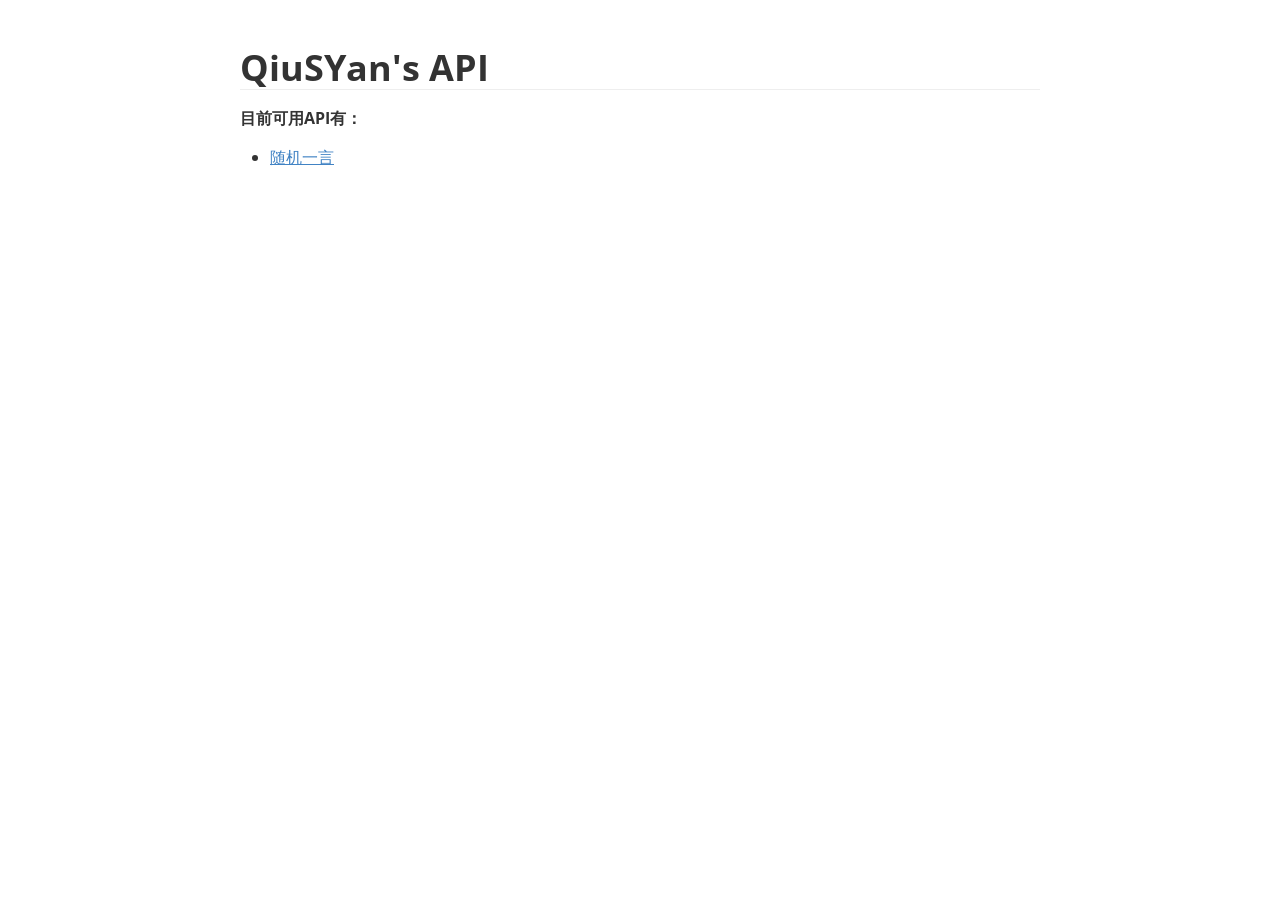
==== index.html @ a86a777f "Add files via upload" ====
<!doctype html>
<html>
<head>
<meta charset='UTF-8'><meta name='viewport' content='width=device-width initial-scale=1'>
<title>1</title><link href='https://fonts.loli.net/css?family=Open+Sans:400italic,700italic,700,400&subset=latin,latin-ext' rel='stylesheet' type='text/css' /><style type='text/css'>html {overflow-x: initial !important;}:root { --bg-color:#ffffff; --text-color:#333333; --select-text-bg-color:#B5D6FC; --select-text-font-color:auto; --monospace:"Lucida Console",Consolas,"Courier",monospace; }
html { font-size: 14px; background-color: var(--bg-color); color: var(--text-color); font-family: "Helvetica Neue", Helvetica, Arial, sans-serif; -webkit-font-smoothing: antialiased; }
body { margin: 0px; padding: 0px; height: auto; bottom: 0px; top: 0px; left: 0px; right: 0px; font-size: 1rem; line-height: 1.42857; overflow-x: hidden; background: inherit; tab-size: 4; }
iframe { margin: auto; }
a.url { word-break: break-all; }
a:active, a:hover { outline: 0px; }
.in-text-selection, ::selection { text-shadow: none; background: var(--select-text-bg-color); color: var(--select-text-font-color); }
#write { margin: 0px auto; height: auto; width: inherit; word-break: normal; overflow-wrap: break-word; position: relative; white-space: normal; overflow-x: visible; padding-top: 40px; }
#write.first-line-indent p { text-indent: 2em; }
#write.first-line-indent li p, #write.first-line-indent p * { text-indent: 0px; }
#write.first-line-indent li { margin-left: 2em; }
.for-image #write { padding-left: 8px; padding-right: 8px; }
body.typora-export { padding-left: 30px; padding-right: 30px; }
.typora-export .footnote-line, .typora-export li, .typora-export p { white-space: pre-wrap; }
.typora-export .task-list-item input { pointer-events: none; }
@media screen and (max-width: 500px) {
  body.typora-export { padding-left: 0px; padding-right: 0px; }
  #write { padding-left: 20px; padding-right: 20px; }
  .CodeMirror-sizer { margin-left: 0px !important; }
  .CodeMirror-gutters { display: none !important; }
}
#write li > figure:last-child { margin-bottom: 0.5rem; }
#write ol, #write ul { position: relative; }
img { max-width: 100%; vertical-align: middle; image-orientation: from-image; }
button, input, select, textarea { color: inherit; font: inherit; }
input[type="checkbox"], input[type="radio"] { line-height: normal; padding: 0px; }
*, ::after, ::before { box-sizing: border-box; }
#write h1, #write h2, #write h3, #write h4, #write h5, #write h6, #write p, #write pre { width: inherit; }
#write h1, #write h2, #write h3, #write h4, #write h5, #write h6, #write p { position: relative; }
p { line-height: inherit; }
h1, h2, h3, h4, h5, h6 { break-after: avoid-page; break-inside: avoid; orphans: 4; }
p { orphans: 4; }
h1 { font-size: 2rem; }
h2 { font-size: 1.8rem; }
h3 { font-size: 1.6rem; }
h4 { font-size: 1.4rem; }
h5 { font-size: 1.2rem; }
h6 { font-size: 1rem; }
.md-math-block, .md-rawblock, h1, h2, h3, h4, h5, h6, p { margin-top: 1rem; margin-bottom: 1rem; }
.hidden { display: none; }
.md-blockmeta { color: rgb(204, 204, 204); font-weight: 700; font-style: italic; }
a { cursor: pointer; }
sup.md-footnote { padding: 2px 4px; background-color: rgba(238, 238, 238, 0.7); color: rgb(85, 85, 85); border-radius: 4px; cursor: pointer; }
sup.md-footnote a, sup.md-footnote a:hover { color: inherit; text-transform: inherit; text-decoration: inherit; }
#write input[type="checkbox"] { cursor: pointer; width: inherit; height: inherit; }
figure { overflow-x: auto; margin: 1.2em 0px; max-width: calc(100% + 16px); padding: 0px; }
figure > table { margin: 0px; }
tr { break-inside: avoid; break-after: auto; }
thead { display: table-header-group; }
table { border-collapse: collapse; border-spacing: 0px; width: 100%; overflow: auto; break-inside: auto; text-align: left; }
table.md-table td { min-width: 32px; }
.CodeMirror-gutters { border-right: 0px; background-color: inherit; }
.CodeMirror-linenumber { user-select: none; }
.CodeMirror { text-align: left; }
.CodeMirror-placeholder { opacity: 0.3; }
.CodeMirror pre { padding: 0px 4px; }
.CodeMirror-lines { padding: 0px; }
div.hr:focus { cursor: none; }
#write pre { white-space: pre-wrap; }
#write.fences-no-line-wrapping pre { white-space: pre; }
#write pre.ty-contain-cm { white-space: normal; }
.CodeMirror-gutters { margin-right: 4px; }
.md-fences { font-size: 0.9rem; display: block; break-inside: avoid; text-align: left; overflow: visible; white-space: pre; background: inherit; position: relative !important; }
.md-diagram-panel { width: 100%; margin-top: 10px; text-align: center; padding-top: 0px; padding-bottom: 8px; overflow-x: auto; }
#write .md-fences.mock-cm { white-space: pre-wrap; }
.md-fences.md-fences-with-lineno { padding-left: 0px; }
#write.fences-no-line-wrapping .md-fences.mock-cm { white-space: pre; overflow-x: auto; }
.md-fences.mock-cm.md-fences-with-lineno { padding-left: 8px; }
.CodeMirror-line, twitterwidget { break-inside: avoid; }
.footnotes { opacity: 0.8; font-size: 0.9rem; margin-top: 1em; margin-bottom: 1em; }
.footnotes + .footnotes { margin-top: 0px; }
.md-reset { margin: 0px; padding: 0px; border: 0px; outline: 0px; vertical-align: top; background: 0px 0px; text-decoration: none; text-shadow: none; float: none; position: static; width: auto; height: auto; white-space: nowrap; cursor: inherit; -webkit-tap-highlight-color: transparent; line-height: normal; font-weight: 400; text-align: left; box-sizing: content-box; direction: ltr; }
li div { padding-top: 0px; }
blockquote { margin: 1rem 0px; }
li .mathjax-block, li p { margin: 0.5rem 0px; }
li { margin: 0px; position: relative; }
blockquote > :last-child { margin-bottom: 0px; }
blockquote > :first-child, li > :first-child { margin-top: 0px; }
.footnotes-area { color: rgb(136, 136, 136); margin-top: 0.714rem; padding-bottom: 0.143rem; white-space: normal; }
#write .footnote-line { white-space: pre-wrap; }
@media print {
  body, html { border: 1px solid transparent; height: 99%; break-after: avoid; break-before: avoid; font-variant-ligatures: no-common-ligatures; }
  #write { margin-top: 0px; padding-top: 0px; border-color: transparent !important; }
  .typora-export * { -webkit-print-color-adjust: exact; }
  html.blink-to-pdf { font-size: 13px; }
  .typora-export #write { break-after: avoid; }
  .typora-export #write::after { height: 0px; }
  .is-mac table { break-inside: avoid; }
}
.footnote-line { margin-top: 0.714em; font-size: 0.7em; }
a img, img a { cursor: pointer; }
pre.md-meta-block { font-size: 0.8rem; min-height: 0.8rem; white-space: pre-wrap; background: rgb(204, 204, 204); display: block; overflow-x: hidden; }
p > .md-image:only-child:not(.md-img-error) img, p > img:only-child { display: block; margin: auto; }
#write.first-line-indent p > .md-image:only-child:not(.md-img-error) img { left: -2em; position: relative; }
p > .md-image:only-child { display: inline-block; width: 100%; }
#write .MathJax_Display { margin: 0.8em 0px 0px; }
.md-math-block { width: 100%; }
.md-math-block:not(:empty)::after { display: none; }
[contenteditable="true"]:active, [contenteditable="true"]:focus, [contenteditable="false"]:active, [contenteditable="false"]:focus { outline: 0px; box-shadow: none; }
.md-task-list-item { position: relative; list-style-type: none; }
.task-list-item.md-task-list-item { padding-left: 0px; }
.md-task-list-item > input { position: absolute; top: 0px; left: 0px; margin-left: -1.2em; margin-top: calc(1em - 10px); border: none; }
.math { font-size: 1rem; }
.md-toc { min-height: 3.58rem; position: relative; font-size: 0.9rem; border-radius: 10px; }
.md-toc-content { position: relative; margin-left: 0px; }
.md-toc-content::after, .md-toc::after { display: none; }
.md-toc-item { display: block; color: rgb(65, 131, 196); }
.md-toc-item a { text-decoration: none; }
.md-toc-inner:hover { text-decoration: underline; }
.md-toc-inner { display: inline-block; cursor: pointer; }
.md-toc-h1 .md-toc-inner { margin-left: 0px; font-weight: 700; }
.md-toc-h2 .md-toc-inner { margin-left: 2em; }
.md-toc-h3 .md-toc-inner { margin-left: 4em; }
.md-toc-h4 .md-toc-inner { margin-left: 6em; }
.md-toc-h5 .md-toc-inner { margin-left: 8em; }
.md-toc-h6 .md-toc-inner { margin-left: 10em; }
@media screen and (max-width: 48em) {
  .md-toc-h3 .md-toc-inner { margin-left: 3.5em; }
  .md-toc-h4 .md-toc-inner { margin-left: 5em; }
  .md-toc-h5 .md-toc-inner { margin-left: 6.5em; }
  .md-toc-h6 .md-toc-inner { margin-left: 8em; }
}
a.md-toc-inner { font-size: inherit; font-style: inherit; font-weight: inherit; line-height: inherit; }
.footnote-line a:not(.reversefootnote) { color: inherit; }
.md-attr { display: none; }
.md-fn-count::after { content: "."; }
code, pre, samp, tt { font-family: var(--monospace); }
kbd { margin: 0px 0.1em; padding: 0.1em 0.6em; font-size: 0.8em; color: rgb(36, 39, 41); background: rgb(255, 255, 255); border: 1px solid rgb(173, 179, 185); border-radius: 3px; box-shadow: rgba(12, 13, 14, 0.2) 0px 1px 0px, rgb(255, 255, 255) 0px 0px 0px 2px inset; white-space: nowrap; vertical-align: middle; }
.md-comment { color: rgb(162, 127, 3); opacity: 0.8; font-family: var(--monospace); }
code { text-align: left; vertical-align: initial; }
a.md-print-anchor { white-space: pre !important; border-width: initial !important; border-style: none !important; border-color: initial !important; display: inline-block !important; position: absolute !important; width: 1px !important; right: 0px !important; outline: 0px !important; background: 0px 0px !important; text-decoration: initial !important; text-shadow: initial !important; }
.md-inline-math .MathJax_SVG .noError { display: none !important; }
.html-for-mac .inline-math-svg .MathJax_SVG { vertical-align: 0.2px; }
.md-math-block .MathJax_SVG_Display { text-align: center; margin: 0px; position: relative; text-indent: 0px; max-width: none; max-height: none; min-height: 0px; min-width: 100%; width: auto; overflow-y: hidden; display: block !important; }
.MathJax_SVG_Display, .md-inline-math .MathJax_SVG_Display { width: auto; margin: inherit; display: inline-block !important; }
.MathJax_SVG .MJX-monospace { font-family: var(--monospace); }
.MathJax_SVG .MJX-sans-serif { font-family: sans-serif; }
.MathJax_SVG { display: inline; font-style: normal; font-weight: 400; line-height: normal; zoom: 90%; text-indent: 0px; text-align: left; text-transform: none; letter-spacing: normal; word-spacing: normal; overflow-wrap: normal; white-space: nowrap; float: none; direction: ltr; max-width: none; max-height: none; min-width: 0px; min-height: 0px; border: 0px; padding: 0px; margin: 0px; }
.MathJax_SVG * { transition: none 0s ease 0s; }
.MathJax_SVG_Display svg { vertical-align: middle !important; margin-bottom: 0px !important; margin-top: 0px !important; }
.os-windows.monocolor-emoji .md-emoji { font-family: "Segoe UI Symbol", sans-serif; }
.md-diagram-panel > svg { max-width: 100%; }
[lang="flow"] svg, [lang="mermaid"] svg { max-width: 100%; height: auto; }
[lang="mermaid"] .node text { font-size: 1rem; }
table tr th { border-bottom: 0px; }
video { max-width: 100%; display: block; margin: 0px auto; }
iframe { max-width: 100%; width: 100%; border: none; }
.highlight td, .highlight tr { border: 0px; }
svg[id^="mermaidChart"] { line-height: 1em; }
mark { background: rgb(255, 255, 0); color: rgb(0, 0, 0); }
.md-html-inline .md-plain, .md-html-inline strong, mark .md-inline-math, mark strong { color: inherit; }
mark .md-meta { color: rgb(0, 0, 0); opacity: 0.3 !important; }
@media print {
  .typora-export h1, .typora-export h2, .typora-export h3, .typora-export h4, .typora-export h5, .typora-export h6 { break-inside: avoid; }
}


:root {
    --side-bar-bg-color: #fafafa;
    --control-text-color: #777;
}

@include-when-export url(https://fonts.loli.net/css?family=Open+Sans:400italic,700italic,700,400&subset=latin,latin-ext);

/* open-sans-regular - latin-ext_latin */
  /* open-sans-italic - latin-ext_latin */
    /* open-sans-700 - latin-ext_latin */
    /* open-sans-700italic - latin-ext_latin */
  html {
    font-size: 16px;
}

body {
    font-family: "Open Sans","Clear Sans", "Helvetica Neue", Helvetica, Arial, sans-serif;
    color: rgb(51, 51, 51);
    line-height: 1.6;
}

#write {
    max-width: 860px;
  	margin: 0 auto;
  	padding: 30px;
    padding-bottom: 100px;
}

@media only screen and (min-width: 1400px) {
	#write {
		max-width: 1024px;
	}
}

@media only screen and (min-width: 1800px) {
	#write {
		max-width: 1200px;
	}
}

#write > ul:first-child,
#write > ol:first-child{
    margin-top: 30px;
}

a {
    color: #4183C4;
}
h1,
h2,
h3,
h4,
h5,
h6 {
    position: relative;
    margin-top: 1rem;
    margin-bottom: 1rem;
    font-weight: bold;
    line-height: 1.4;
    cursor: text;
}
h1:hover a.anchor,
h2:hover a.anchor,
h3:hover a.anchor,
h4:hover a.anchor,
h5:hover a.anchor,
h6:hover a.anchor {
    text-decoration: none;
}
h1 tt,
h1 code {
    font-size: inherit;
}
h2 tt,
h2 code {
    font-size: inherit;
}
h3 tt,
h3 code {
    font-size: inherit;
}
h4 tt,
h4 code {
    font-size: inherit;
}
h5 tt,
h5 code {
    font-size: inherit;
}
h6 tt,
h6 code {
    font-size: inherit;
}
h1 {
    font-size: 2.25em;
    line-height: 1.2;
    border-bottom: 1px solid #eee;
}
h2 {
    font-size: 1.75em;
    line-height: 1.225;
    border-bottom: 1px solid #eee;
}

/*@media print {
    .typora-export h1,
    .typora-export h2 {
        border-bottom: none;
        padding-bottom: initial;
    }

    .typora-export h1::after,
    .typora-export h2::after {
        content: "";
        display: block;
        height: 100px;
        margin-top: -96px;
        border-top: 1px solid #eee;
    }
}*/

h3 {
    font-size: 1.5em;
    line-height: 1.43;
}
h4 {
    font-size: 1.25em;
}
h5 {
    font-size: 1em;
}
h6 {
   font-size: 1em;
    color: #777;
}
p,
blockquote,
ul,
ol,
dl,
table{
    margin: 0.8em 0;
}
li>ol,
li>ul {
    margin: 0 0;
}
hr {
    height: 2px;
    padding: 0;
    margin: 16px 0;
    background-color: #e7e7e7;
    border: 0 none;
    overflow: hidden;
    box-sizing: content-box;
}

li p.first {
    display: inline-block;
}
ul,
ol {
    padding-left: 30px;
}
ul:first-child,
ol:first-child {
    margin-top: 0;
}
ul:last-child,
ol:last-child {
    margin-bottom: 0;
}
blockquote {
    border-left: 4px solid #dfe2e5;
    padding: 0 15px;
    color: #777777;
}
blockquote blockquote {
    padding-right: 0;
}
table {
    padding: 0;
    word-break: initial;
}
table tr {
    border-top: 1px solid #dfe2e5;
    margin: 0;
    padding: 0;
}
table tr:nth-child(2n),
thead {
    background-color: #f8f8f8;
}
table tr th {
    font-weight: bold;
    border: 1px solid #dfe2e5;
    border-bottom: 0;
    margin: 0;
    padding: 6px 13px;
}
table tr td {
    border: 1px solid #dfe2e5;
    margin: 0;
    padding: 6px 13px;
}
table tr th:first-child,
table tr td:first-child {
    margin-top: 0;
}
table tr th:last-child,
table tr td:last-child {
    margin-bottom: 0;
}

.CodeMirror-lines {
    padding-left: 4px;
}

.code-tooltip {
    box-shadow: 0 1px 1px 0 rgba(0,28,36,.3);
    border-top: 1px solid #eef2f2;
}

.md-fences,
code,
tt {
    border: 1px solid #e7eaed;
    background-color: #f8f8f8;
    border-radius: 3px;
    padding: 0;
    padding: 2px 4px 0px 4px;
    font-size: 0.9em;
}

code {
    background-color: #f3f4f4;
    padding: 0 2px 0 2px;
}

.md-fences {
    margin-bottom: 15px;
    margin-top: 15px;
    padding-top: 8px;
    padding-bottom: 6px;
}


.md-task-list-item > input {
  margin-left: -1.3em;
}

@media print {
    html {
        font-size: 13px;
    }
    table,
    pre {
        page-break-inside: avoid;
    }
    pre {
        word-wrap: break-word;
    }
}

.md-fences {
	background-color: #f8f8f8;
}
#write pre.md-meta-block {
	padding: 1rem;
    font-size: 85%;
    line-height: 1.45;
    background-color: #f7f7f7;
    border: 0;
    border-radius: 3px;
    color: #777777;
    margin-top: 0 !important;
}

.mathjax-block>.code-tooltip {
	bottom: .375rem;
}

.md-mathjax-midline {
    background: #fafafa;
}

#write>h3.md-focus:before{
	left: -1.5625rem;
	top: .375rem;
}
#write>h4.md-focus:before{
	left: -1.5625rem;
	top: .285714286rem;
}
#write>h5.md-focus:before{
	left: -1.5625rem;
	top: .285714286rem;
}
#write>h6.md-focus:before{
	left: -1.5625rem;
	top: .285714286rem;
}
.md-image>.md-meta {
    /*border: 1px solid #ddd;*/
    border-radius: 3px;
    padding: 2px 0px 0px 4px;
    font-size: 0.9em;
    color: inherit;
}

.md-tag {
    color: #a7a7a7;
    opacity: 1;
}

.md-toc { 
    margin-top:20px;
    padding-bottom:20px;
}

.sidebar-tabs {
    border-bottom: none;
}

#typora-quick-open {
    border: 1px solid #ddd;
    background-color: #f8f8f8;
}

#typora-quick-open-item {
    background-color: #FAFAFA;
    border-color: #FEFEFE #e5e5e5 #e5e5e5 #eee;
    border-style: solid;
    border-width: 1px;
}

/** focus mode */
.on-focus-mode blockquote {
    border-left-color: rgba(85, 85, 85, 0.12);
}

header, .context-menu, .megamenu-content, footer{
    font-family: "Segoe UI", "Arial", sans-serif;
}

.file-node-content:hover .file-node-icon,
.file-node-content:hover .file-node-open-state{
    visibility: visible;
}

.mac-seamless-mode #typora-sidebar {
    background-color: #fafafa;
    background-color: var(--side-bar-bg-color);
}

.md-lang {
    color: #b4654d;
}

.html-for-mac .context-menu {
    --item-hover-bg-color: #E6F0FE;
}

#md-notification .btn {
    border: 0;
}

.dropdown-menu .divider {
    border-color: #e5e5e5;
}

.ty-preferences .window-content {
    background-color: #fafafa;
}

.ty-preferences .nav-group-item.active {
    color: white;
    background: #999;
}


</style>
</head>
<body class='typora-export os-windows'>
<div id='write'  class=''><h1><a name="qiusyans-api" class="md-header-anchor"></a><span>QiuSYan&#39;s API</span></h1><p><strong><span>目前可用API有：</span></strong></p><ul><li><a href='api.php'><span>随机一言</span></a></li></ul><p>&nbsp;</p></div>
</body>
</html>
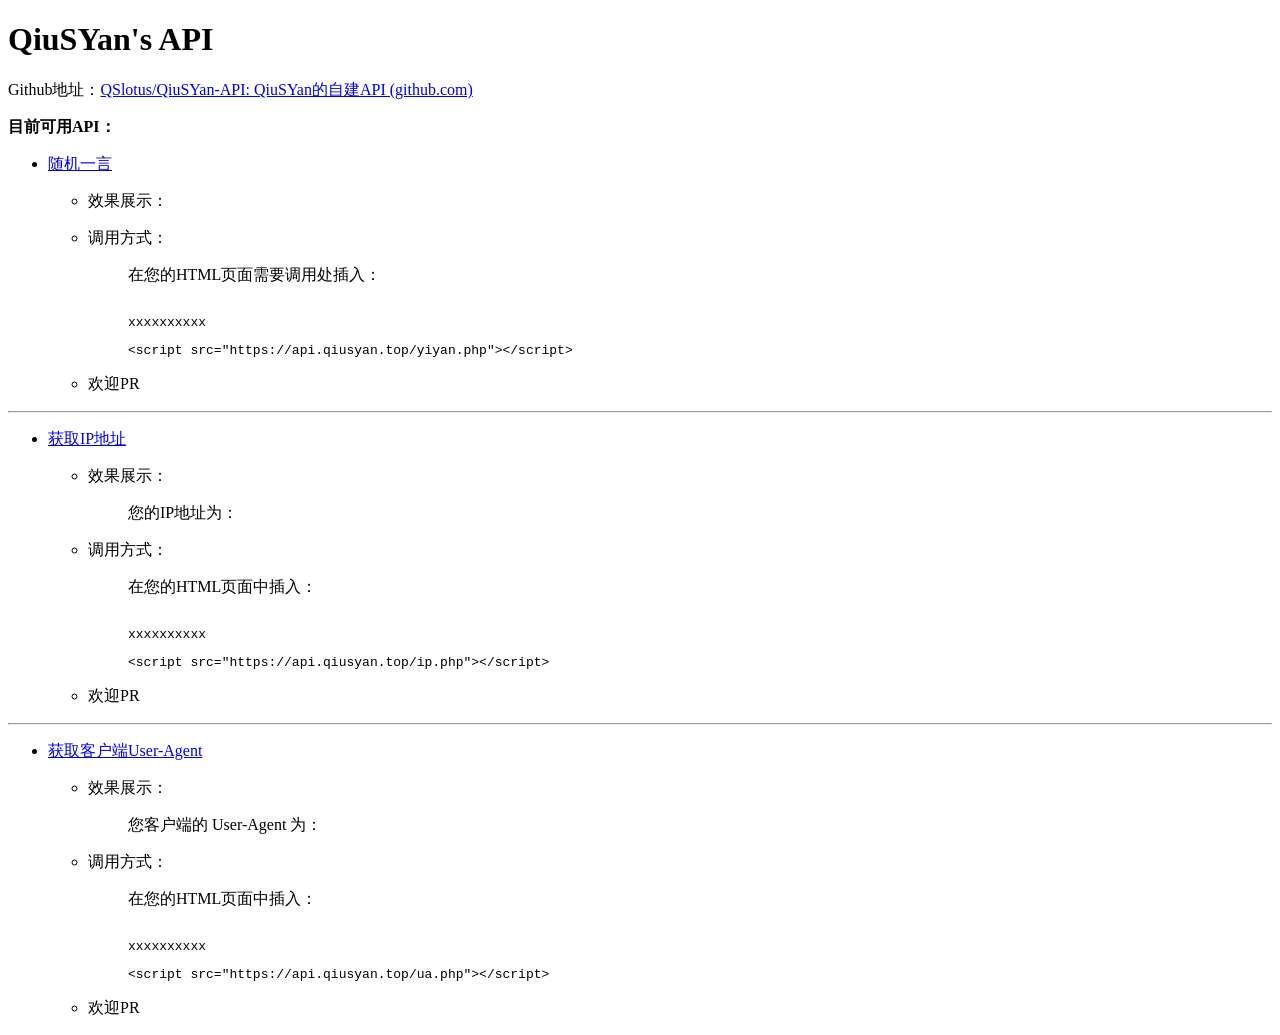
==== commit ef4f2b8c: "尝试将index.php改为index.html" ====
--- a/index.html
+++ b/index.html
@@ -1,548 +1,13 @@
 <!doctype html>
 <html>
 <head>
-<meta charset='UTF-8'><meta name='viewport' content='width=device-width initial-scale=1'>
-<title>1</title><link href='https://fonts.loli.net/css?family=Open+Sans:400italic,700italic,700,400&subset=latin,latin-ext' rel='stylesheet' type='text/css' /><style type='text/css'>html {overflow-x: initial !important;}:root { --bg-color:#ffffff; --text-color:#333333; --select-text-bg-color:#B5D6FC; --select-text-font-color:auto; --monospace:"Lucida Console",Consolas,"Courier",monospace; }
-html { font-size: 14px; background-color: var(--bg-color); color: var(--text-color); font-family: "Helvetica Neue", Helvetica, Arial, sans-serif; -webkit-font-smoothing: antialiased; }
-body { margin: 0px; padding: 0px; height: auto; bottom: 0px; top: 0px; left: 0px; right: 0px; font-size: 1rem; line-height: 1.42857; overflow-x: hidden; background: inherit; tab-size: 4; }
-iframe { margin: auto; }
-a.url { word-break: break-all; }
-a:active, a:hover { outline: 0px; }
-.in-text-selection, ::selection { text-shadow: none; background: var(--select-text-bg-color); color: var(--select-text-font-color); }
-#write { margin: 0px auto; height: auto; width: inherit; word-break: normal; overflow-wrap: break-word; position: relative; white-space: normal; overflow-x: visible; padding-top: 40px; }
-#write.first-line-indent p { text-indent: 2em; }
-#write.first-line-indent li p, #write.first-line-indent p * { text-indent: 0px; }
-#write.first-line-indent li { margin-left: 2em; }
-.for-image #write { padding-left: 8px; padding-right: 8px; }
-body.typora-export { padding-left: 30px; padding-right: 30px; }
-.typora-export .footnote-line, .typora-export li, .typora-export p { white-space: pre-wrap; }
-.typora-export .task-list-item input { pointer-events: none; }
-@media screen and (max-width: 500px) {
-  body.typora-export { padding-left: 0px; padding-right: 0px; }
-  #write { padding-left: 20px; padding-right: 20px; }
-  .CodeMirror-sizer { margin-left: 0px !important; }
-  .CodeMirror-gutters { display: none !important; }
-}
-#write li > figure:last-child { margin-bottom: 0.5rem; }
-#write ol, #write ul { position: relative; }
-img { max-width: 100%; vertical-align: middle; image-orientation: from-image; }
-button, input, select, textarea { color: inherit; font: inherit; }
-input[type="checkbox"], input[type="radio"] { line-height: normal; padding: 0px; }
-*, ::after, ::before { box-sizing: border-box; }
-#write h1, #write h2, #write h3, #write h4, #write h5, #write h6, #write p, #write pre { width: inherit; }
-#write h1, #write h2, #write h3, #write h4, #write h5, #write h6, #write p { position: relative; }
-p { line-height: inherit; }
-h1, h2, h3, h4, h5, h6 { break-after: avoid-page; break-inside: avoid; orphans: 4; }
-p { orphans: 4; }
-h1 { font-size: 2rem; }
-h2 { font-size: 1.8rem; }
-h3 { font-size: 1.6rem; }
-h4 { font-size: 1.4rem; }
-h5 { font-size: 1.2rem; }
-h6 { font-size: 1rem; }
-.md-math-block, .md-rawblock, h1, h2, h3, h4, h5, h6, p { margin-top: 1rem; margin-bottom: 1rem; }
-.hidden { display: none; }
-.md-blockmeta { color: rgb(204, 204, 204); font-weight: 700; font-style: italic; }
-a { cursor: pointer; }
-sup.md-footnote { padding: 2px 4px; background-color: rgba(238, 238, 238, 0.7); color: rgb(85, 85, 85); border-radius: 4px; cursor: pointer; }
-sup.md-footnote a, sup.md-footnote a:hover { color: inherit; text-transform: inherit; text-decoration: inherit; }
-#write input[type="checkbox"] { cursor: pointer; width: inherit; height: inherit; }
-figure { overflow-x: auto; margin: 1.2em 0px; max-width: calc(100% + 16px); padding: 0px; }
-figure > table { margin: 0px; }
-tr { break-inside: avoid; break-after: auto; }
-thead { display: table-header-group; }
-table { border-collapse: collapse; border-spacing: 0px; width: 100%; overflow: auto; break-inside: auto; text-align: left; }
-table.md-table td { min-width: 32px; }
-.CodeMirror-gutters { border-right: 0px; background-color: inherit; }
-.CodeMirror-linenumber { user-select: none; }
-.CodeMirror { text-align: left; }
-.CodeMirror-placeholder { opacity: 0.3; }
-.CodeMirror pre { padding: 0px 4px; }
-.CodeMirror-lines { padding: 0px; }
-div.hr:focus { cursor: none; }
-#write pre { white-space: pre-wrap; }
-#write.fences-no-line-wrapping pre { white-space: pre; }
-#write pre.ty-contain-cm { white-space: normal; }
-.CodeMirror-gutters { margin-right: 4px; }
-.md-fences { font-size: 0.9rem; display: block; break-inside: avoid; text-align: left; overflow: visible; white-space: pre; background: inherit; position: relative !important; }
-.md-diagram-panel { width: 100%; margin-top: 10px; text-align: center; padding-top: 0px; padding-bottom: 8px; overflow-x: auto; }
-#write .md-fences.mock-cm { white-space: pre-wrap; }
-.md-fences.md-fences-with-lineno { padding-left: 0px; }
-#write.fences-no-line-wrapping .md-fences.mock-cm { white-space: pre; overflow-x: auto; }
-.md-fences.mock-cm.md-fences-with-lineno { padding-left: 8px; }
-.CodeMirror-line, twitterwidget { break-inside: avoid; }
-.footnotes { opacity: 0.8; font-size: 0.9rem; margin-top: 1em; margin-bottom: 1em; }
-.footnotes + .footnotes { margin-top: 0px; }
-.md-reset { margin: 0px; padding: 0px; border: 0px; outline: 0px; vertical-align: top; background: 0px 0px; text-decoration: none; text-shadow: none; float: none; position: static; width: auto; height: auto; white-space: nowrap; cursor: inherit; -webkit-tap-highlight-color: transparent; line-height: normal; font-weight: 400; text-align: left; box-sizing: content-box; direction: ltr; }
-li div { padding-top: 0px; }
-blockquote { margin: 1rem 0px; }
-li .mathjax-block, li p { margin: 0.5rem 0px; }
-li { margin: 0px; position: relative; }
-blockquote > :last-child { margin-bottom: 0px; }
-blockquote > :first-child, li > :first-child { margin-top: 0px; }
-.footnotes-area { color: rgb(136, 136, 136); margin-top: 0.714rem; padding-bottom: 0.143rem; white-space: normal; }
-#write .footnote-line { white-space: pre-wrap; }
-@media print {
-  body, html { border: 1px solid transparent; height: 99%; break-after: avoid; break-before: avoid; font-variant-ligatures: no-common-ligatures; }
-  #write { margin-top: 0px; padding-top: 0px; border-color: transparent !important; }
-  .typora-export * { -webkit-print-color-adjust: exact; }
-  html.blink-to-pdf { font-size: 13px; }
-  .typora-export #write { break-after: avoid; }
-  .typora-export #write::after { height: 0px; }
-  .is-mac table { break-inside: avoid; }
-}
-.footnote-line { margin-top: 0.714em; font-size: 0.7em; }
-a img, img a { cursor: pointer; }
-pre.md-meta-block { font-size: 0.8rem; min-height: 0.8rem; white-space: pre-wrap; background: rgb(204, 204, 204); display: block; overflow-x: hidden; }
-p > .md-image:only-child:not(.md-img-error) img, p > img:only-child { display: block; margin: auto; }
-#write.first-line-indent p > .md-image:only-child:not(.md-img-error) img { left: -2em; position: relative; }
-p > .md-image:only-child { display: inline-block; width: 100%; }
-#write .MathJax_Display { margin: 0.8em 0px 0px; }
-.md-math-block { width: 100%; }
-.md-math-block:not(:empty)::after { display: none; }
-[contenteditable="true"]:active, [contenteditable="true"]:focus, [contenteditable="false"]:active, [contenteditable="false"]:focus { outline: 0px; box-shadow: none; }
-.md-task-list-item { position: relative; list-style-type: none; }
-.task-list-item.md-task-list-item { padding-left: 0px; }
-.md-task-list-item > input { position: absolute; top: 0px; left: 0px; margin-left: -1.2em; margin-top: calc(1em - 10px); border: none; }
-.math { font-size: 1rem; }
-.md-toc { min-height: 3.58rem; position: relative; font-size: 0.9rem; border-radius: 10px; }
-.md-toc-content { position: relative; margin-left: 0px; }
-.md-toc-content::after, .md-toc::after { display: none; }
-.md-toc-item { display: block; color: rgb(65, 131, 196); }
-.md-toc-item a { text-decoration: none; }
-.md-toc-inner:hover { text-decoration: underline; }
-.md-toc-inner { display: inline-block; cursor: pointer; }
-.md-toc-h1 .md-toc-inner { margin-left: 0px; font-weight: 700; }
-.md-toc-h2 .md-toc-inner { margin-left: 2em; }
-.md-toc-h3 .md-toc-inner { margin-left: 4em; }
-.md-toc-h4 .md-toc-inner { margin-left: 6em; }
-.md-toc-h5 .md-toc-inner { margin-left: 8em; }
-.md-toc-h6 .md-toc-inner { margin-left: 10em; }
-@media screen and (max-width: 48em) {
-  .md-toc-h3 .md-toc-inner { margin-left: 3.5em; }
-  .md-toc-h4 .md-toc-inner { margin-left: 5em; }
-  .md-toc-h5 .md-toc-inner { margin-left: 6.5em; }
-  .md-toc-h6 .md-toc-inner { margin-left: 8em; }
-}
-a.md-toc-inner { font-size: inherit; font-style: inherit; font-weight: inherit; line-height: inherit; }
-.footnote-line a:not(.reversefootnote) { color: inherit; }
-.md-attr { display: none; }
-.md-fn-count::after { content: "."; }
-code, pre, samp, tt { font-family: var(--monospace); }
-kbd { margin: 0px 0.1em; padding: 0.1em 0.6em; font-size: 0.8em; color: rgb(36, 39, 41); background: rgb(255, 255, 255); border: 1px solid rgb(173, 179, 185); border-radius: 3px; box-shadow: rgba(12, 13, 14, 0.2) 0px 1px 0px, rgb(255, 255, 255) 0px 0px 0px 2px inset; white-space: nowrap; vertical-align: middle; }
-.md-comment { color: rgb(162, 127, 3); opacity: 0.8; font-family: var(--monospace); }
-code { text-align: left; vertical-align: initial; }
-a.md-print-anchor { white-space: pre !important; border-width: initial !important; border-style: none !important; border-color: initial !important; display: inline-block !important; position: absolute !important; width: 1px !important; right: 0px !important; outline: 0px !important; background: 0px 0px !important; text-decoration: initial !important; text-shadow: initial !important; }
-.md-inline-math .MathJax_SVG .noError { display: none !important; }
-.html-for-mac .inline-math-svg .MathJax_SVG { vertical-align: 0.2px; }
-.md-math-block .MathJax_SVG_Display { text-align: center; margin: 0px; position: relative; text-indent: 0px; max-width: none; max-height: none; min-height: 0px; min-width: 100%; width: auto; overflow-y: hidden; display: block !important; }
-.MathJax_SVG_Display, .md-inline-math .MathJax_SVG_Display { width: auto; margin: inherit; display: inline-block !important; }
-.MathJax_SVG .MJX-monospace { font-family: var(--monospace); }
-.MathJax_SVG .MJX-sans-serif { font-family: sans-serif; }
-.MathJax_SVG { display: inline; font-style: normal; font-weight: 400; line-height: normal; zoom: 90%; text-indent: 0px; text-align: left; text-transform: none; letter-spacing: normal; word-spacing: normal; overflow-wrap: normal; white-space: nowrap; float: none; direction: ltr; max-width: none; max-height: none; min-width: 0px; min-height: 0px; border: 0px; padding: 0px; margin: 0px; }
-.MathJax_SVG * { transition: none 0s ease 0s; }
-.MathJax_SVG_Display svg { vertical-align: middle !important; margin-bottom: 0px !important; margin-top: 0px !important; }
-.os-windows.monocolor-emoji .md-emoji { font-family: "Segoe UI Symbol", sans-serif; }
-.md-diagram-panel > svg { max-width: 100%; }
-[lang="flow"] svg, [lang="mermaid"] svg { max-width: 100%; height: auto; }
-[lang="mermaid"] .node text { font-size: 1rem; }
-table tr th { border-bottom: 0px; }
-video { max-width: 100%; display: block; margin: 0px auto; }
-iframe { max-width: 100%; width: 100%; border: none; }
-.highlight td, .highlight tr { border: 0px; }
-svg[id^="mermaidChart"] { line-height: 1em; }
-mark { background: rgb(255, 255, 0); color: rgb(0, 0, 0); }
-.md-html-inline .md-plain, .md-html-inline strong, mark .md-inline-math, mark strong { color: inherit; }
-mark .md-meta { color: rgb(0, 0, 0); opacity: 0.3 !important; }
-@media print {
-  .typora-export h1, .typora-export h2, .typora-export h3, .typora-export h4, .typora-export h5, .typora-export h6 { break-inside: avoid; }
-}
-
-
-:root {
-    --side-bar-bg-color: #fafafa;
-    --control-text-color: #777;
-}
-
-@include-when-export url(https://fonts.loli.net/css?family=Open+Sans:400italic,700italic,700,400&subset=latin,latin-ext);
-
-/* open-sans-regular - latin-ext_latin */
-  /* open-sans-italic - latin-ext_latin */
-    /* open-sans-700 - latin-ext_latin */
-    /* open-sans-700italic - latin-ext_latin */
-  html {
-    font-size: 16px;
-}
-
-body {
-    font-family: "Open Sans","Clear Sans", "Helvetica Neue", Helvetica, Arial, sans-serif;
-    color: rgb(51, 51, 51);
-    line-height: 1.6;
-}
-
-#write {
-    max-width: 860px;
-  	margin: 0 auto;
-  	padding: 30px;
-    padding-bottom: 100px;
-}
-
-@media only screen and (min-width: 1400px) {
-	#write {
-		max-width: 1024px;
-	}
-}
-
-@media only screen and (min-width: 1800px) {
-	#write {
-		max-width: 1200px;
-	}
-}
-
-#write > ul:first-child,
-#write > ol:first-child{
-    margin-top: 30px;
-}
-
-a {
-    color: #4183C4;
-}
-h1,
-h2,
-h3,
-h4,
-h5,
-h6 {
-    position: relative;
-    margin-top: 1rem;
-    margin-bottom: 1rem;
-    font-weight: bold;
-    line-height: 1.4;
-    cursor: text;
-}
-h1:hover a.anchor,
-h2:hover a.anchor,
-h3:hover a.anchor,
-h4:hover a.anchor,
-h5:hover a.anchor,
-h6:hover a.anchor {
-    text-decoration: none;
-}
-h1 tt,
-h1 code {
-    font-size: inherit;
-}
-h2 tt,
-h2 code {
-    font-size: inherit;
-}
-h3 tt,
-h3 code {
-    font-size: inherit;
-}
-h4 tt,
-h4 code {
-    font-size: inherit;
-}
-h5 tt,
-h5 code {
-    font-size: inherit;
-}
-h6 tt,
-h6 code {
-    font-size: inherit;
-}
-h1 {
-    font-size: 2.25em;
-    line-height: 1.2;
-    border-bottom: 1px solid #eee;
-}
-h2 {
-    font-size: 1.75em;
-    line-height: 1.225;
-    border-bottom: 1px solid #eee;
-}
-
-/*@media print {
-    .typora-export h1,
-    .typora-export h2 {
-        border-bottom: none;
-        padding-bottom: initial;
-    }
-
-    .typora-export h1::after,
-    .typora-export h2::after {
-        content: "";
-        display: block;
-        height: 100px;
-        margin-top: -96px;
-        border-top: 1px solid #eee;
-    }
-}*/
-
-h3 {
-    font-size: 1.5em;
-    line-height: 1.43;
-}
-h4 {
-    font-size: 1.25em;
-}
-h5 {
-    font-size: 1em;
-}
-h6 {
-   font-size: 1em;
-    color: #777;
-}
-p,
-blockquote,
-ul,
-ol,
-dl,
-table{
-    margin: 0.8em 0;
-}
-li>ol,
-li>ul {
-    margin: 0 0;
-}
-hr {
-    height: 2px;
-    padding: 0;
-    margin: 16px 0;
-    background-color: #e7e7e7;
-    border: 0 none;
-    overflow: hidden;
-    box-sizing: content-box;
-}
-
-li p.first {
-    display: inline-block;
-}
-ul,
-ol {
-    padding-left: 30px;
-}
-ul:first-child,
-ol:first-child {
-    margin-top: 0;
-}
-ul:last-child,
-ol:last-child {
-    margin-bottom: 0;
-}
-blockquote {
-    border-left: 4px solid #dfe2e5;
-    padding: 0 15px;
-    color: #777777;
-}
-blockquote blockquote {
-    padding-right: 0;
-}
-table {
-    padding: 0;
-    word-break: initial;
-}
-table tr {
-    border-top: 1px solid #dfe2e5;
-    margin: 0;
-    padding: 0;
-}
-table tr:nth-child(2n),
-thead {
-    background-color: #f8f8f8;
-}
-table tr th {
-    font-weight: bold;
-    border: 1px solid #dfe2e5;
-    border-bottom: 0;
-    margin: 0;
-    padding: 6px 13px;
-}
-table tr td {
-    border: 1px solid #dfe2e5;
-    margin: 0;
-    padding: 6px 13px;
-}
-table tr th:first-child,
-table tr td:first-child {
-    margin-top: 0;
-}
-table tr th:last-child,
-table tr td:last-child {
-    margin-bottom: 0;
-}
-
-.CodeMirror-lines {
-    padding-left: 4px;
-}
-
-.code-tooltip {
-    box-shadow: 0 1px 1px 0 rgba(0,28,36,.3);
-    border-top: 1px solid #eef2f2;
-}
-
-.md-fences,
-code,
-tt {
-    border: 1px solid #e7eaed;
-    background-color: #f8f8f8;
-    border-radius: 3px;
-    padding: 0;
-    padding: 2px 4px 0px 4px;
-    font-size: 0.9em;
-}
-
-code {
-    background-color: #f3f4f4;
-    padding: 0 2px 0 2px;
-}
-
-.md-fences {
-    margin-bottom: 15px;
-    margin-top: 15px;
-    padding-top: 8px;
-    padding-bottom: 6px;
-}
-
-
-.md-task-list-item > input {
-  margin-left: -1.3em;
-}
-
-@media print {
-    html {
-        font-size: 13px;
-    }
-    table,
-    pre {
-        page-break-inside: avoid;
-    }
-    pre {
-        word-wrap: break-word;
-    }
-}
-
-.md-fences {
-	background-color: #f8f8f8;
-}
-#write pre.md-meta-block {
-	padding: 1rem;
-    font-size: 85%;
-    line-height: 1.45;
-    background-color: #f7f7f7;
-    border: 0;
-    border-radius: 3px;
-    color: #777777;
-    margin-top: 0 !important;
-}
-
-.mathjax-block>.code-tooltip {
-	bottom: .375rem;
-}
-
-.md-mathjax-midline {
-    background: #fafafa;
-}
-
-#write>h3.md-focus:before{
-	left: -1.5625rem;
-	top: .375rem;
-}
-#write>h4.md-focus:before{
-	left: -1.5625rem;
-	top: .285714286rem;
-}
-#write>h5.md-focus:before{
-	left: -1.5625rem;
-	top: .285714286rem;
-}
-#write>h6.md-focus:before{
-	left: -1.5625rem;
-	top: .285714286rem;
-}
-.md-image>.md-meta {
-    /*border: 1px solid #ddd;*/
-    border-radius: 3px;
-    padding: 2px 0px 0px 4px;
-    font-size: 0.9em;
-    color: inherit;
-}
-
-.md-tag {
-    color: #a7a7a7;
-    opacity: 1;
-}
-
-.md-toc { 
-    margin-top:20px;
-    padding-bottom:20px;
-}
-
-.sidebar-tabs {
-    border-bottom: none;
-}
-
-#typora-quick-open {
-    border: 1px solid #ddd;
-    background-color: #f8f8f8;
-}
-
-#typora-quick-open-item {
-    background-color: #FAFAFA;
-    border-color: #FEFEFE #e5e5e5 #e5e5e5 #eee;
-    border-style: solid;
-    border-width: 1px;
-}
-
-/** focus mode */
-.on-focus-mode blockquote {
-    border-left-color: rgba(85, 85, 85, 0.12);
-}
-
-header, .context-menu, .megamenu-content, footer{
-    font-family: "Segoe UI", "Arial", sans-serif;
-}
-
-.file-node-content:hover .file-node-icon,
-.file-node-content:hover .file-node-open-state{
-    visibility: visible;
-}
-
-.mac-seamless-mode #typora-sidebar {
-    background-color: #fafafa;
-    background-color: var(--side-bar-bg-color);
-}
-
-.md-lang {
-    color: #b4654d;
-}
-
-.html-for-mac .context-menu {
-    --item-hover-bg-color: #E6F0FE;
-}
-
-#md-notification .btn {
-    border: 0;
-}
-
-.dropdown-menu .divider {
-    border-color: #e5e5e5;
-}
-
-.ty-preferences .window-content {
-    background-color: #fafafa;
-}
-
-.ty-preferences .nav-group-item.active {
-    color: white;
-    background: #999;
-}
-
-
-</style>
+<meta charset='UTF-8'>
+<meta name='viewport' content='width=device-width initial-scale=1'>
+<title>QiuSYan's API</title>
+<link href="typora.css" rel="stylesheet">
+<link href='https://fonts.loli.net/css?family=Open+Sans:400italic,700italic,700,400&subset=latin,latin-ext' rel='stylesheet' type='text/css' />
 </head>
 <body class='typora-export os-windows'>
-<div id='write'  class=''><h1><a name="qiusyans-api" class="md-header-anchor"></a><span>QiuSYan&#39;s API</span></h1><p><strong><span>目前可用API有：</span></strong></p><ul><li><a href='api.php'><span>随机一言</span></a></li></ul><p>&nbsp;</p></div>
+<div id='write'  class=''><h1><a name="qiusyans-api" class="md-header-anchor"></a><span>QiuSYan&#39;s API</span></h1><p><span>Github地址：</span><a href='https://github.com/QSlotus/QiuSYan-API'><span>QSlotus/QiuSYan-API: QiuSYan的自建API (github.com)</span></a></p><p><strong><span>目前可用API：</span></strong></p><ul><li><p><a href='yiyan.php'><span>随机一言</span></a></p><ul><li><p><span>效果展示：</span></p><blockquote><script src="https://api.qiusyan.top/yiyan.php"></script></blockquote></li><li><p><span>调用方式：</span></p><blockquote><p><span>在您的HTML页面需要调用处插入：</span></p><pre spellcheck="false" class="md-fences md-end-block ty-contain-cm modeLoaded" lang="html"><div class="CodeMirror cm-s-inner CodeMirror-wrap" lang="html"><div style="overflow: hidden; position: relative; width: 3px; height: 0px; top: 0px; left: 8px;"><textarea autocorrect="off" autocapitalize="off" spellcheck="false" tabindex="0" style="position: absolute; bottom: -1em; padding: 0px; width: 1000px; height: 1em; outline: none;"></textarea></div><div class="CodeMirror-scrollbar-filler" cm-not-content="true"></div><div class="CodeMirror-gutter-filler" cm-not-content="true"></div><div class="CodeMirror-scroll" tabindex="-1"><div class="CodeMirror-sizer" style="margin-left: 0px; margin-bottom: 0px; border-right-width: 0px; padding-right: 0px; padding-bottom: 0px;"><div style="position: relative; top: 0px;"><div class="CodeMirror-lines" role="presentation"><div role="presentation" style="position: relative; outline: none;"><div class="CodeMirror-measure"><pre><span>xxxxxxxxxx</span></pre></div><div class="CodeMirror-measure"></div><div style="position: relative; z-index: 1;"></div><div class="CodeMirror-code" role="presentation"><div class="CodeMirror-activeline" style="position: relative;"><div class="CodeMirror-activeline-background CodeMirror-linebackground"></div><div class="CodeMirror-gutter-background CodeMirror-activeline-gutter" style="left: 0px; width: 0px;"></div><pre class=" CodeMirror-line " role="presentation"><span role="presentation" style="padding-right: 0.1px;"><span class="cm-tag cm-bracket">&lt;</span><span class="cm-tag">script</span> <span class="cm-attribute">src</span>=<span class="cm-string">"https://api.qiusyan.top/yiyan.php"</span><span class="cm-tag cm-bracket">&gt;&lt;/</span><span class="cm-tag">script</span><span class="cm-tag cm-bracket">&gt;</span></span></pre></div></div></div></div></div></div><div style="position: absolute; height: 0px; width: 1px; border-bottom: 0px solid transparent; top: 23px;"></div><div class="CodeMirror-gutters" style="display: none; height: 23px;"></div></div></div></pre></blockquote></li></ul><ul><li><span>欢迎PR</span></li></ul></li></ul><hr /><ul><li><p><a href='ip.php'><span>获取IP地址</span></a></p><ul><li><p><span>效果展示：</span></p><blockquote><p><span>您的IP地址为：</span><script src="https://api.qiusyan.top/ip.php"></script></p></blockquote></li><li><p><span>调用方式：</span></p><blockquote><p><span>在您的HTML页面中插入：</span></p><pre spellcheck="false" class="md-fences md-end-block ty-contain-cm modeLoaded" lang="html"><div class="CodeMirror cm-s-inner CodeMirror-wrap" lang="html"><div style="overflow: hidden; position: relative; width: 3px; height: 0px; top: 0px; left: 8px;"><textarea autocorrect="off" autocapitalize="off" spellcheck="false" tabindex="0" style="position: absolute; bottom: -1em; padding: 0px; width: 1000px; height: 1em; outline: none;"></textarea></div><div class="CodeMirror-scrollbar-filler" cm-not-content="true"></div><div class="CodeMirror-gutter-filler" cm-not-content="true"></div><div class="CodeMirror-scroll" tabindex="-1"><div class="CodeMirror-sizer" style="margin-left: 0px; margin-bottom: 0px; border-right-width: 0px; padding-right: 0px; padding-bottom: 0px;"><div style="position: relative; top: 0px;"><div class="CodeMirror-lines" role="presentation"><div role="presentation" style="position: relative; outline: none;"><div class="CodeMirror-measure"><pre><span>xxxxxxxxxx</span></pre></div><div class="CodeMirror-measure"></div><div style="position: relative; z-index: 1;"></div><div class="CodeMirror-code" role="presentation"><div class="CodeMirror-activeline" style="position: relative;"><div class="CodeMirror-activeline-background CodeMirror-linebackground"></div><div class="CodeMirror-gutter-background CodeMirror-activeline-gutter" style="left: 0px; width: 0px;"></div><pre class=" CodeMirror-line " role="presentation"><span role="presentation" style="padding-right: 0.1px;"><span class="cm-tag cm-bracket">&lt;</span><span class="cm-tag">script</span> <span class="cm-attribute">src</span>=<span class="cm-string">"https://api.qiusyan.top/ip.php"</span><span class="cm-tag cm-bracket">&gt;&lt;/</span><span class="cm-tag">script</span><span class="cm-tag cm-bracket">&gt;</span></span></pre></div></div></div></div></div></div><div style="position: absolute; height: 0px; width: 1px; border-bottom: 0px solid transparent; top: 23px;"></div><div class="CodeMirror-gutters" style="display: none; height: 23px;"></div></div></div></pre></blockquote></li><li><p><span>欢迎PR</span></p></li></ul></li></ul><hr /><ul><li><p><a href='ua.php'><span>获取客户端User-Agent</span></a></p><ul><li><p><span>效果展示：</span></p><blockquote><p><span>您客户端的 User-Agent 为：</span><script src="https://api.qiusyan.top/ua.php"></script></p></blockquote></li><li><p><span>调用方式：</span></p><blockquote><p><span>在您的HTML页面中插入：</span></p><pre spellcheck="false" class="md-fences md-end-block ty-contain-cm modeLoaded" lang="html"><div class="CodeMirror cm-s-inner CodeMirror-wrap" lang="html"><div style="overflow: hidden; position: relative; width: 3px; height: 0px; top: 0px; left: 8px;"><textarea autocorrect="off" autocapitalize="off" spellcheck="false" tabindex="0" style="position: absolute; bottom: -1em; padding: 0px; width: 1000px; height: 1em; outline: none;"></textarea></div><div class="CodeMirror-scrollbar-filler" cm-not-content="true"></div><div class="CodeMirror-gutter-filler" cm-not-content="true"></div><div class="CodeMirror-scroll" tabindex="-1"><div class="CodeMirror-sizer" style="margin-left: 0px; margin-bottom: 0px; border-right-width: 0px; padding-right: 0px; padding-bottom: 0px;"><div style="position: relative; top: 0px;"><div class="CodeMirror-lines" role="presentation"><div role="presentation" style="position: relative; outline: none;"><div class="CodeMirror-measure"><pre><span>xxxxxxxxxx</span></pre></div><div class="CodeMirror-measure"></div><div style="position: relative; z-index: 1;"></div><div class="CodeMirror-code" role="presentation"><div class="CodeMirror-activeline" style="position: relative;"><div class="CodeMirror-activeline-background CodeMirror-linebackground"></div><div class="CodeMirror-gutter-background CodeMirror-activeline-gutter" style="left: 0px; width: 0px;"></div><pre class=" CodeMirror-line " role="presentation"><span role="presentation" style="padding-right: 0.1px;"><span class="cm-tag cm-bracket">&lt;</span><span class="cm-tag">script</span> <span class="cm-attribute">src</span>=<span class="cm-string">"https://api.qiusyan.top/ua.php"</span><span class="cm-tag cm-bracket">&gt;&lt;/</span><span class="cm-tag">script</span><span class="cm-tag cm-bracket">&gt;</span></span></pre></div></div></div></div></div></div><div style="position: absolute; height: 0px; width: 1px; border-bottom: 0px solid transparent; top: 23px;"></div><div class="CodeMirror-gutters" style="display: none; height: 23px;"></div></div></div></pre></blockquote></li><li><p><span>欢迎PR</span></p></li></ul></li></ul></div>
 </body>
 </html>
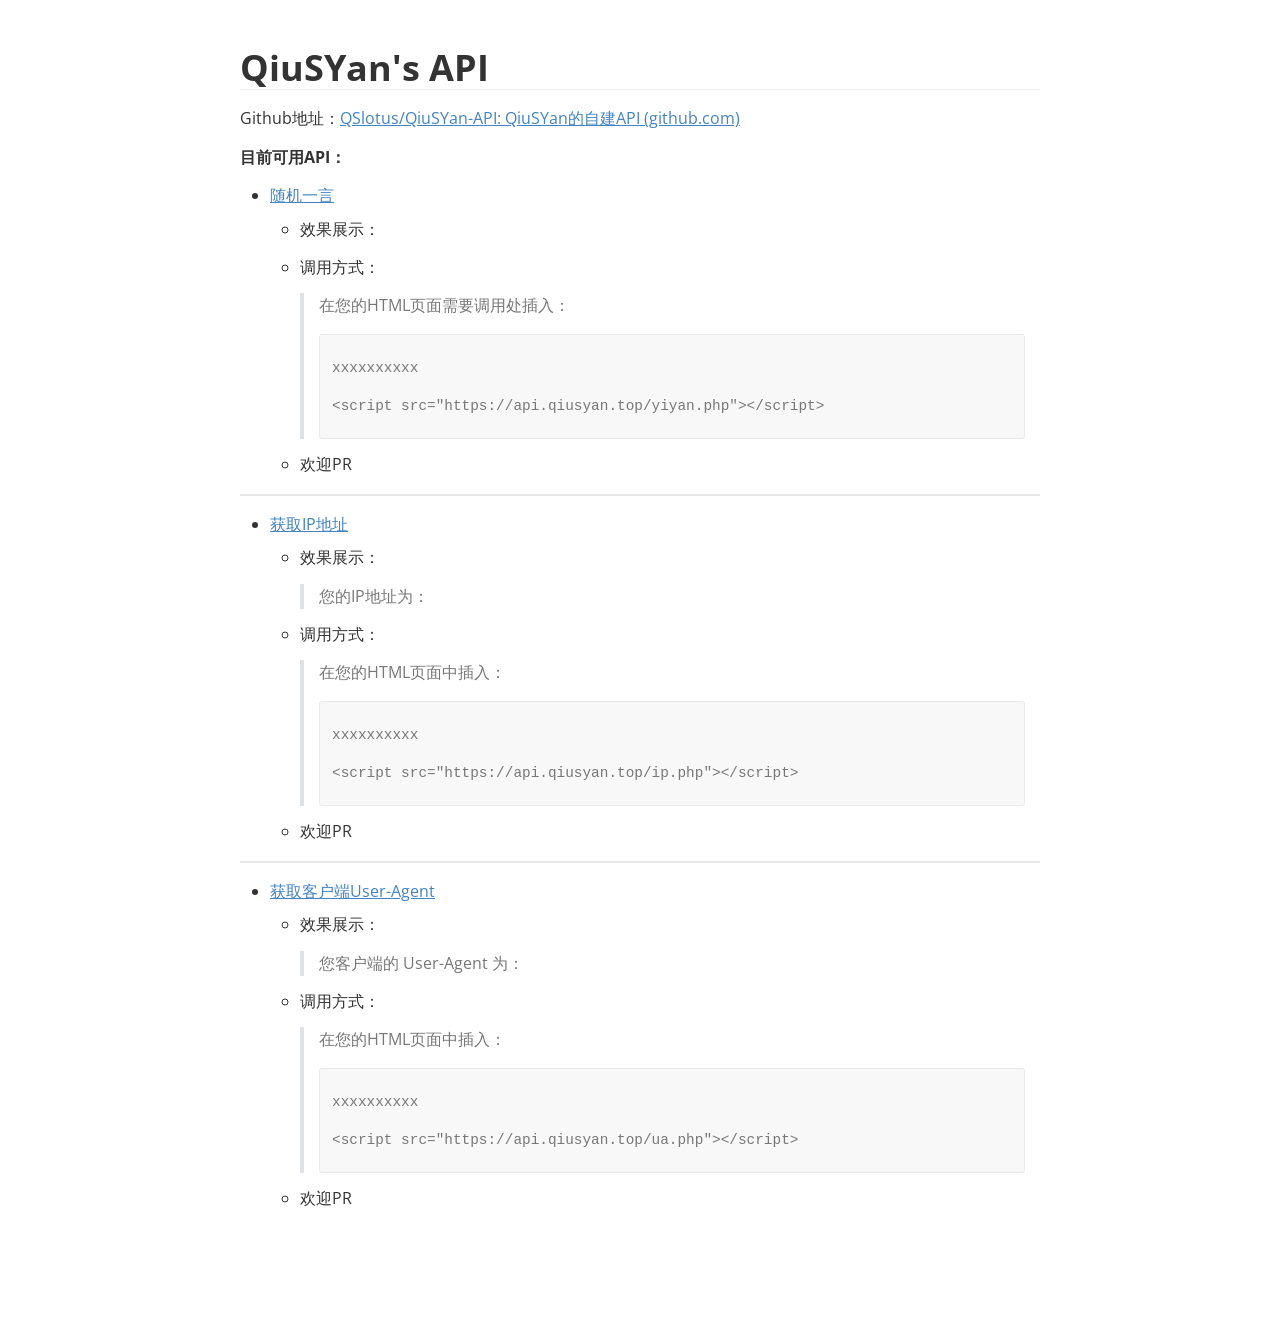
==== commit 98a6d705: "修复样式" ====
--- a/index.html
+++ b/index.html
@@ -4,7 +4,7 @@
 <meta charset='UTF-8'>
 <meta name='viewport' content='width=device-width initial-scale=1'>
 <title>QiuSYan's API</title>
-<link href="typora.css" rel="stylesheet">
+<link href="assets/css/typora.css" rel="stylesheet">
 <link href='https://fonts.loli.net/css?family=Open+Sans:400italic,700italic,700,400&subset=latin,latin-ext' rel='stylesheet' type='text/css' />
 </head>
 <body class='typora-export os-windows'>
--- a/assets/css/typora.css
+++ b/assets/css/typora.css
@@ -0,0 +1,537 @@
+html {overflow-x: initial !important;}:root { --bg-color:#ffffff; --text-color:#333333; --select-text-bg-color:#B5D6FC; --select-text-font-color:auto; --monospace:"Lucida Console",Consolas,"Courier",monospace; }
+html { font-size: 14px; background-color: var(--bg-color); color: var(--text-color); font-family: "Helvetica Neue", Helvetica, Arial, sans-serif; -webkit-font-smoothing: antialiased; }
+body { margin: 0px; padding: 0px; height: auto; bottom: 0px; top: 0px; left: 0px; right: 0px; font-size: 1rem; line-height: 1.42857; overflow-x: hidden; background: inherit; tab-size: 4; }
+iframe { margin: auto; }
+a.url { word-break: break-all; }
+a:active, a:hover { outline: 0px; }
+.in-text-selection, ::selection { text-shadow: none; background: var(--select-text-bg-color); color: var(--select-text-font-color); }
+#write { margin: 0px auto; height: auto; width: inherit; word-break: normal; overflow-wrap: break-word; position: relative; white-space: normal; overflow-x: visible; padding-top: 40px; }
+#write.first-line-indent p { text-indent: 2em; }
+#write.first-line-indent li p, #write.first-line-indent p * { text-indent: 0px; }
+#write.first-line-indent li { margin-left: 2em; }
+.for-image #write { padding-left: 8px; padding-right: 8px; }
+body.typora-export { padding-left: 30px; padding-right: 30px; }
+.typora-export .footnote-line, .typora-export li, .typora-export p { white-space: pre-wrap; }
+.typora-export .task-list-item input { pointer-events: none; }
+@media screen and (max-width: 500px) {
+  body.typora-export { padding-left: 0px; padding-right: 0px; }
+  #write { padding-left: 20px; padding-right: 20px; }
+  .CodeMirror-sizer { margin-left: 0px !important; }
+  .CodeMirror-gutters { display: none !important; }
+}
+#write li > figure:last-child { margin-bottom: 0.5rem; }
+#write ol, #write ul { position: relative; }
+img { max-width: 100%; vertical-align: middle; image-orientation: from-image; }
+button, input, select, textarea { color: inherit; font: inherit; }
+input[type="checkbox"], input[type="radio"] { line-height: normal; padding: 0px; }
+*, ::after, ::before { box-sizing: border-box; }
+#write h1, #write h2, #write h3, #write h4, #write h5, #write h6, #write p, #write pre { width: inherit; }
+#write h1, #write h2, #write h3, #write h4, #write h5, #write h6, #write p { position: relative; }
+p { line-height: inherit; }
+h1, h2, h3, h4, h5, h6 { break-after: avoid-page; break-inside: avoid; orphans: 4; }
+p { orphans: 4; }
+h1 { font-size: 2rem; }
+h2 { font-size: 1.8rem; }
+h3 { font-size: 1.6rem; }
+h4 { font-size: 1.4rem; }
+h5 { font-size: 1.2rem; }
+h6 { font-size: 1rem; }
+.md-math-block, .md-rawblock, h1, h2, h3, h4, h5, h6, p { margin-top: 1rem; margin-bottom: 1rem; }
+.hidden { display: none; }
+.md-blockmeta { color: rgb(204, 204, 204); font-weight: 700; font-style: italic; }
+a { cursor: pointer; }
+sup.md-footnote { padding: 2px 4px; background-color: rgba(238, 238, 238, 0.7); color: rgb(85, 85, 85); border-radius: 4px; cursor: pointer; }
+sup.md-footnote a, sup.md-footnote a:hover { color: inherit; text-transform: inherit; text-decoration: inherit; }
+#write input[type="checkbox"] { cursor: pointer; width: inherit; height: inherit; }
+figure { overflow-x: auto; margin: 1.2em 0px; max-width: calc(100% + 16px); padding: 0px; }
+figure > table { margin: 0px; }
+tr { break-inside: avoid; break-after: auto; }
+thead { display: table-header-group; }
+table { border-collapse: collapse; border-spacing: 0px; width: 100%; overflow: auto; break-inside: auto; text-align: left; }
+table.md-table td { min-width: 32px; }
+.CodeMirror-gutters { border-right: 0px; background-color: inherit; }
+.CodeMirror-linenumber { user-select: none; }
+.CodeMirror { text-align: left; }
+.CodeMirror-placeholder { opacity: 0.3; }
+.CodeMirror pre { padding: 0px 4px; }
+.CodeMirror-lines { padding: 0px; }
+div.hr:focus { cursor: none; }
+#write pre { white-space: pre-wrap; }
+#write.fences-no-line-wrapping pre { white-space: pre; }
+#write pre.ty-contain-cm { white-space: normal; }
+.CodeMirror-gutters { margin-right: 4px; }
+.md-fences { font-size: 0.9rem; display: block; break-inside: avoid; text-align: left; overflow: visible; white-space: pre; background: inherit; position: relative !important; }
+.md-diagram-panel { width: 100%; margin-top: 10px; text-align: center; padding-top: 0px; padding-bottom: 8px; overflow-x: auto; }
+#write .md-fences.mock-cm { white-space: pre-wrap; }
+.md-fences.md-fences-with-lineno { padding-left: 0px; }
+#write.fences-no-line-wrapping .md-fences.mock-cm { white-space: pre; overflow-x: auto; }
+.md-fences.mock-cm.md-fences-with-lineno { padding-left: 8px; }
+.CodeMirror-line, twitterwidget { break-inside: avoid; }
+.footnotes { opacity: 0.8; font-size: 0.9rem; margin-top: 1em; margin-bottom: 1em; }
+.footnotes + .footnotes { margin-top: 0px; }
+.md-reset { margin: 0px; padding: 0px; border: 0px; outline: 0px; vertical-align: top; background: 0px 0px; text-decoration: none; text-shadow: none; float: none; position: static; width: auto; height: auto; white-space: nowrap; cursor: inherit; -webkit-tap-highlight-color: transparent; line-height: normal; font-weight: 400; text-align: left; box-sizing: content-box; direction: ltr; }
+li div { padding-top: 0px; }
+blockquote { margin: 1rem 0px; }
+li .mathjax-block, li p { margin: 0.5rem 0px; }
+li { margin: 0px; position: relative; }
+blockquote > :last-child { margin-bottom: 0px; }
+blockquote > :first-child, li > :first-child { margin-top: 0px; }
+.footnotes-area { color: rgb(136, 136, 136); margin-top: 0.714rem; padding-bottom: 0.143rem; white-space: normal; }
+#write .footnote-line { white-space: pre-wrap; }
+@media print {
+  body, html { border: 1px solid transparent; height: 99%; break-after: avoid; break-before: avoid; font-variant-ligatures: no-common-ligatures; }
+  #write { margin-top: 0px; padding-top: 0px; border-color: transparent !important; }
+  .typora-export * { -webkit-print-color-adjust: exact; }
+  html.blink-to-pdf { font-size: 13px; }
+  .typora-export #write { break-after: avoid; }
+  .typora-export #write::after { height: 0px; }
+  .is-mac table { break-inside: avoid; }
+}
+.footnote-line { margin-top: 0.714em; font-size: 0.7em; }
+a img, img a { cursor: pointer; }
+pre.md-meta-block { font-size: 0.8rem; min-height: 0.8rem; white-space: pre-wrap; background: rgb(204, 204, 204); display: block; overflow-x: hidden; }
+p > .md-image:only-child:not(.md-img-error) img, p > img:only-child { display: block; margin: auto; }
+#write.first-line-indent p > .md-image:only-child:not(.md-img-error) img { left: -2em; position: relative; }
+p > .md-image:only-child { display: inline-block; width: 100%; }
+#write .MathJax_Display { margin: 0.8em 0px 0px; }
+.md-math-block { width: 100%; }
+.md-math-block:not(:empty)::after { display: none; }
+[contenteditable="true"]:active, [contenteditable="true"]:focus, [contenteditable="false"]:active, [contenteditable="false"]:focus { outline: 0px; box-shadow: none; }
+.md-task-list-item { position: relative; list-style-type: none; }
+.task-list-item.md-task-list-item { padding-left: 0px; }
+.md-task-list-item > input { position: absolute; top: 0px; left: 0px; margin-left: -1.2em; margin-top: calc(1em - 10px); border: none; }
+.math { font-size: 1rem; }
+.md-toc { min-height: 3.58rem; position: relative; font-size: 0.9rem; border-radius: 10px; }
+.md-toc-content { position: relative; margin-left: 0px; }
+.md-toc-content::after, .md-toc::after { display: none; }
+.md-toc-item { display: block; color: rgb(65, 131, 196); }
+.md-toc-item a { text-decoration: none; }
+.md-toc-inner:hover { text-decoration: underline; }
+.md-toc-inner { display: inline-block; cursor: pointer; }
+.md-toc-h1 .md-toc-inner { margin-left: 0px; font-weight: 700; }
+.md-toc-h2 .md-toc-inner { margin-left: 2em; }
+.md-toc-h3 .md-toc-inner { margin-left: 4em; }
+.md-toc-h4 .md-toc-inner { margin-left: 6em; }
+.md-toc-h5 .md-toc-inner { margin-left: 8em; }
+.md-toc-h6 .md-toc-inner { margin-left: 10em; }
+@media screen and (max-width: 48em) {
+  .md-toc-h3 .md-toc-inner { margin-left: 3.5em; }
+  .md-toc-h4 .md-toc-inner { margin-left: 5em; }
+  .md-toc-h5 .md-toc-inner { margin-left: 6.5em; }
+  .md-toc-h6 .md-toc-inner { margin-left: 8em; }
+}
+a.md-toc-inner { font-size: inherit; font-style: inherit; font-weight: inherit; line-height: inherit; }
+.footnote-line a:not(.reversefootnote) { color: inherit; }
+.md-attr { display: none; }
+.md-fn-count::after { content: "."; }
+code, pre, samp, tt { font-family: var(--monospace); }
+kbd { margin: 0px 0.1em; padding: 0.1em 0.6em; font-size: 0.8em; color: rgb(36, 39, 41); background: rgb(255, 255, 255); border: 1px solid rgb(173, 179, 185); border-radius: 3px; box-shadow: rgba(12, 13, 14, 0.2) 0px 1px 0px, rgb(255, 255, 255) 0px 0px 0px 2px inset; white-space: nowrap; vertical-align: middle; }
+.md-comment { color: rgb(162, 127, 3); opacity: 0.8; font-family: var(--monospace); }
+code { text-align: left; vertical-align: initial; }
+a.md-print-anchor { white-space: pre !important; border-width: initial !important; border-style: none !important; border-color: initial !important; display: inline-block !important; position: absolute !important; width: 1px !important; right: 0px !important; outline: 0px !important; background: 0px 0px !important; text-decoration: initial !important; text-shadow: initial !important; }
+.md-inline-math .MathJax_SVG .noError { display: none !important; }
+.html-for-mac .inline-math-svg .MathJax_SVG { vertical-align: 0.2px; }
+.md-math-block .MathJax_SVG_Display { text-align: center; margin: 0px; position: relative; text-indent: 0px; max-width: none; max-height: none; min-height: 0px; min-width: 100%; width: auto; overflow-y: hidden; display: block !important; }
+.MathJax_SVG_Display, .md-inline-math .MathJax_SVG_Display { width: auto; margin: inherit; display: inline-block !important; }
+.MathJax_SVG .MJX-monospace { font-family: var(--monospace); }
+.MathJax_SVG .MJX-sans-serif { font-family: sans-serif; }
+.MathJax_SVG { display: inline; font-style: normal; font-weight: 400; line-height: normal; zoom: 90%; text-indent: 0px; text-align: left; text-transform: none; letter-spacing: normal; word-spacing: normal; overflow-wrap: normal; white-space: nowrap; float: none; direction: ltr; max-width: none; max-height: none; min-width: 0px; min-height: 0px; border: 0px; padding: 0px; margin: 0px; }
+.MathJax_SVG * { transition: none 0s ease 0s; }
+.MathJax_SVG_Display svg { vertical-align: middle !important; margin-bottom: 0px !important; margin-top: 0px !important; }
+.os-windows.monocolor-emoji .md-emoji { font-family: "Segoe UI Symbol", sans-serif; }
+.md-diagram-panel > svg { max-width: 100%; }
+[lang="flow"] svg, [lang="mermaid"] svg { max-width: 100%; height: auto; }
+[lang="mermaid"] .node text { font-size: 1rem; }
+table tr th { border-bottom: 0px; }
+video { max-width: 100%; display: block; margin: 0px auto; }
+iframe { max-width: 100%; width: 100%; border: none; }
+.highlight td, .highlight tr { border: 0px; }
+svg[id^="mermaidChart"] { line-height: 1em; }
+mark { background: rgb(255, 255, 0); color: rgb(0, 0, 0); }
+.md-html-inline .md-plain, .md-html-inline strong, mark .md-inline-math, mark strong { color: inherit; }
+mark .md-meta { color: rgb(0, 0, 0); opacity: 0.3 !important; }
+@media print {
+  .typora-export h1, .typora-export h2, .typora-export h3, .typora-export h4, .typora-export h5, .typora-export h6 { break-inside: avoid; }
+}
+
+
+:root {
+    --side-bar-bg-color: #fafafa;
+    --control-text-color: #777;
+}
+
+@include-when-export url(https://fonts.loli.net/css?family=Open+Sans:400italic,700italic,700,400&subset=latin,latin-ext);
+
+/* open-sans-regular - latin-ext_latin */
+  /* open-sans-italic - latin-ext_latin */
+    /* open-sans-700 - latin-ext_latin */
+    /* open-sans-700italic - latin-ext_latin */
+  html {
+    font-size: 16px;
+}
+
+body {
+    font-family: "Open Sans","Clear Sans", "Helvetica Neue", Helvetica, Arial, sans-serif;
+    color: rgb(51, 51, 51);
+    line-height: 1.6;
+}
+
+#write {
+    max-width: 860px;
+  	margin: 0 auto;
+  	padding: 30px;
+    padding-bottom: 100px;
+}
+
+@media only screen and (min-width: 1400px) {
+	#write {
+		max-width: 1024px;
+	}
+}
+
+@media only screen and (min-width: 1800px) {
+	#write {
+		max-width: 1200px;
+	}
+}
+
+#write > ul:first-child,
+#write > ol:first-child{
+    margin-top: 30px;
+}
+
+a {
+    color: #4183C4;
+}
+h1,
+h2,
+h3,
+h4,
+h5,
+h6 {
+    position: relative;
+    margin-top: 1rem;
+    margin-bottom: 1rem;
+    font-weight: bold;
+    line-height: 1.4;
+    cursor: text;
+}
+h1:hover a.anchor,
+h2:hover a.anchor,
+h3:hover a.anchor,
+h4:hover a.anchor,
+h5:hover a.anchor,
+h6:hover a.anchor {
+    text-decoration: none;
+}
+h1 tt,
+h1 code {
+    font-size: inherit;
+}
+h2 tt,
+h2 code {
+    font-size: inherit;
+}
+h3 tt,
+h3 code {
+    font-size: inherit;
+}
+h4 tt,
+h4 code {
+    font-size: inherit;
+}
+h5 tt,
+h5 code {
+    font-size: inherit;
+}
+h6 tt,
+h6 code {
+    font-size: inherit;
+}
+h1 {
+    font-size: 2.25em;
+    line-height: 1.2;
+    border-bottom: 1px solid #eee;
+}
+h2 {
+    font-size: 1.75em;
+    line-height: 1.225;
+    border-bottom: 1px solid #eee;
+}
+
+/*@media print {
+    .typora-export h1,
+    .typora-export h2 {
+        border-bottom: none;
+        padding-bottom: initial;
+    }
+
+    .typora-export h1::after,
+    .typora-export h2::after {
+        content: "";
+        display: block;
+        height: 100px;
+        margin-top: -96px;
+        border-top: 1px solid #eee;
+    }
+}*/
+
+h3 {
+    font-size: 1.5em;
+    line-height: 1.43;
+}
+h4 {
+    font-size: 1.25em;
+}
+h5 {
+    font-size: 1em;
+}
+h6 {
+   font-size: 1em;
+    color: #777;
+}
+p,
+blockquote,
+ul,
+ol,
+dl,
+table{
+    margin: 0.8em 0;
+}
+li>ol,
+li>ul {
+    margin: 0 0;
+}
+hr {
+    height: 2px;
+    padding: 0;
+    margin: 16px 0;
+    background-color: #e7e7e7;
+    border: 0 none;
+    overflow: hidden;
+    box-sizing: content-box;
+}
+
+li p.first {
+    display: inline-block;
+}
+ul,
+ol {
+    padding-left: 30px;
+}
+ul:first-child,
+ol:first-child {
+    margin-top: 0;
+}
+ul:last-child,
+ol:last-child {
+    margin-bottom: 0;
+}
+blockquote {
+    border-left: 4px solid #dfe2e5;
+    padding: 0 15px;
+    color: #777777;
+}
+blockquote blockquote {
+    padding-right: 0;
+}
+table {
+    padding: 0;
+    word-break: initial;
+}
+table tr {
+    border-top: 1px solid #dfe2e5;
+    margin: 0;
+    padding: 0;
+}
+table tr:nth-child(2n),
+thead {
+    background-color: #f8f8f8;
+}
+table tr th {
+    font-weight: bold;
+    border: 1px solid #dfe2e5;
+    border-bottom: 0;
+    margin: 0;
+    padding: 6px 13px;
+}
+table tr td {
+    border: 1px solid #dfe2e5;
+    margin: 0;
+    padding: 6px 13px;
+}
+table tr th:first-child,
+table tr td:first-child {
+    margin-top: 0;
+}
+table tr th:last-child,
+table tr td:last-child {
+    margin-bottom: 0;
+}
+
+.CodeMirror-lines {
+    padding-left: 4px;
+}
+
+.code-tooltip {
+    box-shadow: 0 1px 1px 0 rgba(0,28,36,.3);
+    border-top: 1px solid #eef2f2;
+}
+
+.md-fences,
+code,
+tt {
+    border: 1px solid #e7eaed;
+    background-color: #f8f8f8;
+    border-radius: 3px;
+    padding: 0;
+    padding: 2px 4px 0px 4px;
+    font-size: 0.9em;
+}
+
+code {
+    background-color: #f3f4f4;
+    padding: 0 2px 0 2px;
+}
+
+.md-fences {
+    margin-bottom: 15px;
+    margin-top: 15px;
+    padding-top: 8px;
+    padding-bottom: 6px;
+}
+
+
+.md-task-list-item > input {
+  margin-left: -1.3em;
+}
+
+@media print {
+    html {
+        font-size: 13px;
+    }
+    table,
+    pre {
+        page-break-inside: avoid;
+    }
+    pre {
+        word-wrap: break-word;
+    }
+}
+
+.md-fences {
+	background-color: #f8f8f8;
+}
+#write pre.md-meta-block {
+	padding: 1rem;
+    font-size: 85%;
+    line-height: 1.45;
+    background-color: #f7f7f7;
+    border: 0;
+    border-radius: 3px;
+    color: #777777;
+    margin-top: 0 !important;
+}
+
+.mathjax-block>.code-tooltip {
+	bottom: .375rem;
+}
+
+.md-mathjax-midline {
+    background: #fafafa;
+}
+
+#write>h3.md-focus:before{
+	left: -1.5625rem;
+	top: .375rem;
+}
+#write>h4.md-focus:before{
+	left: -1.5625rem;
+	top: .285714286rem;
+}
+#write>h5.md-focus:before{
+	left: -1.5625rem;
+	top: .285714286rem;
+}
+#write>h6.md-focus:before{
+	left: -1.5625rem;
+	top: .285714286rem;
+}
+.md-image>.md-meta {
+    /*border: 1px solid #ddd;*/
+    border-radius: 3px;
+    padding: 2px 0px 0px 4px;
+    font-size: 0.9em;
+    color: inherit;
+}
+
+.md-tag {
+    color: #a7a7a7;
+    opacity: 1;
+}
+
+.md-toc { 
+    margin-top:20px;
+    padding-bottom:20px;
+}
+
+.sidebar-tabs {
+    border-bottom: none;
+}
+
+#typora-quick-open {
+    border: 1px solid #ddd;
+    background-color: #f8f8f8;
+}
+
+#typora-quick-open-item {
+    background-color: #FAFAFA;
+    border-color: #FEFEFE #e5e5e5 #e5e5e5 #eee;
+    border-style: solid;
+    border-width: 1px;
+}
+
+/** focus mode */
+.on-focus-mode blockquote {
+    border-left-color: rgba(85, 85, 85, 0.12);
+}
+
+header, .context-menu, .megamenu-content, footer{
+    font-family: "Segoe UI", "Arial", sans-serif;
+}
+
+.file-node-content:hover .file-node-icon,
+.file-node-content:hover .file-node-open-state{
+    visibility: visible;
+}
+
+.mac-seamless-mode #typora-sidebar {
+    background-color: #fafafa;
+    background-color: var(--side-bar-bg-color);
+}
+
+.md-lang {
+    color: #b4654d;
+}
+
+.html-for-mac .context-menu {
+    --item-hover-bg-color: #E6F0FE;
+}
+
+#md-notification .btn {
+    border: 0;
+}
+
+.dropdown-menu .divider {
+    border-color: #e5e5e5;
+}
+
+.ty-preferences .window-content {
+    background-color: #fafafa;
+}
+
+.ty-preferences .nav-group-item.active {
+    color: white;
+    background: #999;
+}
+
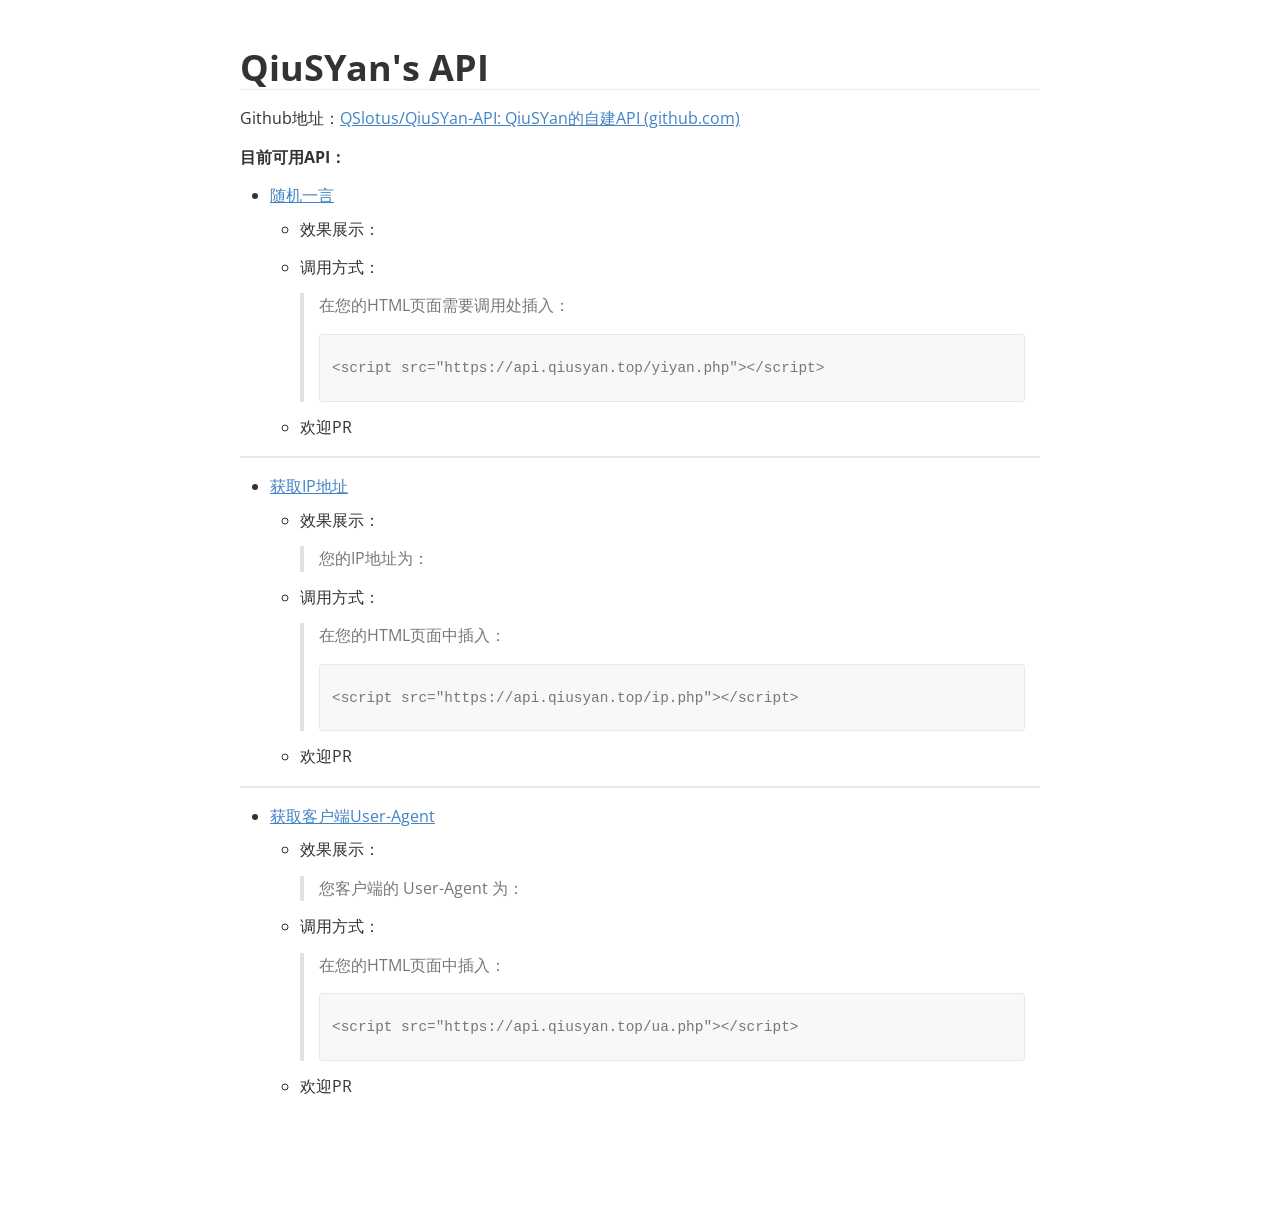
==== commit 12fb0288: "修复主页" ====
--- a/index.html
+++ b/index.html
@@ -6,8 +6,9 @@
 <title>QiuSYan's API</title>
 <link href="assets/css/typora.css" rel="stylesheet">
 <link href='https://fonts.loli.net/css?family=Open+Sans:400italic,700italic,700,400&subset=latin,latin-ext' rel='stylesheet' type='text/css' />
+<script src="assets/js/heart.js"></script>
 </head>
 <body class='typora-export os-windows'>
-<div id='write'  class=''><h1><a name="qiusyans-api" class="md-header-anchor"></a><span>QiuSYan&#39;s API</span></h1><p><span>Github地址：</span><a href='https://github.com/QSlotus/QiuSYan-API'><span>QSlotus/QiuSYan-API: QiuSYan的自建API (github.com)</span></a></p><p><strong><span>目前可用API：</span></strong></p><ul><li><p><a href='yiyan.php'><span>随机一言</span></a></p><ul><li><p><span>效果展示：</span></p><blockquote><script src="https://api.qiusyan.top/yiyan.php"></script></blockquote></li><li><p><span>调用方式：</span></p><blockquote><p><span>在您的HTML页面需要调用处插入：</span></p><pre spellcheck="false" class="md-fences md-end-block ty-contain-cm modeLoaded" lang="html"><div class="CodeMirror cm-s-inner CodeMirror-wrap" lang="html"><div style="overflow: hidden; position: relative; width: 3px; height: 0px; top: 0px; left: 8px;"><textarea autocorrect="off" autocapitalize="off" spellcheck="false" tabindex="0" style="position: absolute; bottom: -1em; padding: 0px; width: 1000px; height: 1em; outline: none;"></textarea></div><div class="CodeMirror-scrollbar-filler" cm-not-content="true"></div><div class="CodeMirror-gutter-filler" cm-not-content="true"></div><div class="CodeMirror-scroll" tabindex="-1"><div class="CodeMirror-sizer" style="margin-left: 0px; margin-bottom: 0px; border-right-width: 0px; padding-right: 0px; padding-bottom: 0px;"><div style="position: relative; top: 0px;"><div class="CodeMirror-lines" role="presentation"><div role="presentation" style="position: relative; outline: none;"><div class="CodeMirror-measure"><pre><span>xxxxxxxxxx</span></pre></div><div class="CodeMirror-measure"></div><div style="position: relative; z-index: 1;"></div><div class="CodeMirror-code" role="presentation"><div class="CodeMirror-activeline" style="position: relative;"><div class="CodeMirror-activeline-background CodeMirror-linebackground"></div><div class="CodeMirror-gutter-background CodeMirror-activeline-gutter" style="left: 0px; width: 0px;"></div><pre class=" CodeMirror-line " role="presentation"><span role="presentation" style="padding-right: 0.1px;"><span class="cm-tag cm-bracket">&lt;</span><span class="cm-tag">script</span> <span class="cm-attribute">src</span>=<span class="cm-string">"https://api.qiusyan.top/yiyan.php"</span><span class="cm-tag cm-bracket">&gt;&lt;/</span><span class="cm-tag">script</span><span class="cm-tag cm-bracket">&gt;</span></span></pre></div></div></div></div></div></div><div style="position: absolute; height: 0px; width: 1px; border-bottom: 0px solid transparent; top: 23px;"></div><div class="CodeMirror-gutters" style="display: none; height: 23px;"></div></div></div></pre></blockquote></li></ul><ul><li><span>欢迎PR</span></li></ul></li></ul><hr /><ul><li><p><a href='ip.php'><span>获取IP地址</span></a></p><ul><li><p><span>效果展示：</span></p><blockquote><p><span>您的IP地址为：</span><script src="https://api.qiusyan.top/ip.php"></script></p></blockquote></li><li><p><span>调用方式：</span></p><blockquote><p><span>在您的HTML页面中插入：</span></p><pre spellcheck="false" class="md-fences md-end-block ty-contain-cm modeLoaded" lang="html"><div class="CodeMirror cm-s-inner CodeMirror-wrap" lang="html"><div style="overflow: hidden; position: relative; width: 3px; height: 0px; top: 0px; left: 8px;"><textarea autocorrect="off" autocapitalize="off" spellcheck="false" tabindex="0" style="position: absolute; bottom: -1em; padding: 0px; width: 1000px; height: 1em; outline: none;"></textarea></div><div class="CodeMirror-scrollbar-filler" cm-not-content="true"></div><div class="CodeMirror-gutter-filler" cm-not-content="true"></div><div class="CodeMirror-scroll" tabindex="-1"><div class="CodeMirror-sizer" style="margin-left: 0px; margin-bottom: 0px; border-right-width: 0px; padding-right: 0px; padding-bottom: 0px;"><div style="position: relative; top: 0px;"><div class="CodeMirror-lines" role="presentation"><div role="presentation" style="position: relative; outline: none;"><div class="CodeMirror-measure"><pre><span>xxxxxxxxxx</span></pre></div><div class="CodeMirror-measure"></div><div style="position: relative; z-index: 1;"></div><div class="CodeMirror-code" role="presentation"><div class="CodeMirror-activeline" style="position: relative;"><div class="CodeMirror-activeline-background CodeMirror-linebackground"></div><div class="CodeMirror-gutter-background CodeMirror-activeline-gutter" style="left: 0px; width: 0px;"></div><pre class=" CodeMirror-line " role="presentation"><span role="presentation" style="padding-right: 0.1px;"><span class="cm-tag cm-bracket">&lt;</span><span class="cm-tag">script</span> <span class="cm-attribute">src</span>=<span class="cm-string">"https://api.qiusyan.top/ip.php"</span><span class="cm-tag cm-bracket">&gt;&lt;/</span><span class="cm-tag">script</span><span class="cm-tag cm-bracket">&gt;</span></span></pre></div></div></div></div></div></div><div style="position: absolute; height: 0px; width: 1px; border-bottom: 0px solid transparent; top: 23px;"></div><div class="CodeMirror-gutters" style="display: none; height: 23px;"></div></div></div></pre></blockquote></li><li><p><span>欢迎PR</span></p></li></ul></li></ul><hr /><ul><li><p><a href='ua.php'><span>获取客户端User-Agent</span></a></p><ul><li><p><span>效果展示：</span></p><blockquote><p><span>您客户端的 User-Agent 为：</span><script src="https://api.qiusyan.top/ua.php"></script></p></blockquote></li><li><p><span>调用方式：</span></p><blockquote><p><span>在您的HTML页面中插入：</span></p><pre spellcheck="false" class="md-fences md-end-block ty-contain-cm modeLoaded" lang="html"><div class="CodeMirror cm-s-inner CodeMirror-wrap" lang="html"><div style="overflow: hidden; position: relative; width: 3px; height: 0px; top: 0px; left: 8px;"><textarea autocorrect="off" autocapitalize="off" spellcheck="false" tabindex="0" style="position: absolute; bottom: -1em; padding: 0px; width: 1000px; height: 1em; outline: none;"></textarea></div><div class="CodeMirror-scrollbar-filler" cm-not-content="true"></div><div class="CodeMirror-gutter-filler" cm-not-content="true"></div><div class="CodeMirror-scroll" tabindex="-1"><div class="CodeMirror-sizer" style="margin-left: 0px; margin-bottom: 0px; border-right-width: 0px; padding-right: 0px; padding-bottom: 0px;"><div style="position: relative; top: 0px;"><div class="CodeMirror-lines" role="presentation"><div role="presentation" style="position: relative; outline: none;"><div class="CodeMirror-measure"><pre><span>xxxxxxxxxx</span></pre></div><div class="CodeMirror-measure"></div><div style="position: relative; z-index: 1;"></div><div class="CodeMirror-code" role="presentation"><div class="CodeMirror-activeline" style="position: relative;"><div class="CodeMirror-activeline-background CodeMirror-linebackground"></div><div class="CodeMirror-gutter-background CodeMirror-activeline-gutter" style="left: 0px; width: 0px;"></div><pre class=" CodeMirror-line " role="presentation"><span role="presentation" style="padding-right: 0.1px;"><span class="cm-tag cm-bracket">&lt;</span><span class="cm-tag">script</span> <span class="cm-attribute">src</span>=<span class="cm-string">"https://api.qiusyan.top/ua.php"</span><span class="cm-tag cm-bracket">&gt;&lt;/</span><span class="cm-tag">script</span><span class="cm-tag cm-bracket">&gt;</span></span></pre></div></div></div></div></div></div><div style="position: absolute; height: 0px; width: 1px; border-bottom: 0px solid transparent; top: 23px;"></div><div class="CodeMirror-gutters" style="display: none; height: 23px;"></div></div></div></pre></blockquote></li><li><p><span>欢迎PR</span></p></li></ul></li></ul></div>
+<div id='write'  class=''><h1><a name="qiusyans-api" class="md-header-anchor"></a><span>QiuSYan&#39;s API</span></h1><p><span>Github地址：</span><a href='https://github.com/QSlotus/QiuSYan-API'><span>QSlotus/QiuSYan-API: QiuSYan的自建API (github.com)</span></a></p><p><strong><span>目前可用API：</span></strong></p><ul><li><p><a href='yiyan.php'><span>随机一言</span></a></p><ul><li><p><span>效果展示：</span></p><blockquote><script src="https://api.qiusyan.top/yiyan.php"></script></blockquote></li><li><p><span>调用方式：</span></p><blockquote><p><span>在您的HTML页面需要调用处插入：</span></p><pre spellcheck="false" class="md-fences md-end-block ty-contain-cm modeLoaded" lang="html"><div class="CodeMirror cm-s-inner CodeMirror-wrap" lang="html"><div style="overflow: hidden; position: relative; width: 3px; height: 0px; top: 0px; left: 8px;"><textarea autocorrect="off" autocapitalize="off" spellcheck="false" tabindex="0" style="position: absolute; bottom: -1em; padding: 0px; width: 1000px; height: 1em; outline: none;"></textarea></div><div class="CodeMirror-scrollbar-filler" cm-not-content="true"></div><div class="CodeMirror-gutter-filler" cm-not-content="true"></div><div class="CodeMirror-scroll" tabindex="-1"><div class="CodeMirror-sizer" style="margin-left: 0px; margin-bottom: 0px; border-right-width: 0px; padding-right: 0px; padding-bottom: 0px;"><div style="position: relative; top: 0px;"><div class="CodeMirror-lines" role="presentation"><div role="presentation" style="position: relative; outline: none;"><div class="CodeMirror-measure"></div><div style="position: relative; z-index: 1;"></div><div class="CodeMirror-code" role="presentation"><div class="CodeMirror-activeline" style="position: relative;"><div class="CodeMirror-activeline-background CodeMirror-linebackground"></div><div class="CodeMirror-gutter-background CodeMirror-activeline-gutter" style="left: 0px; width: 0px;"></div><pre class=" CodeMirror-line " role="presentation"><span role="presentation" style="padding-right: 0.1px;"><span class="cm-tag cm-bracket">&lt;</span><span class="cm-tag">script</span> <span class="cm-attribute">src</span>=<span class="cm-string">"https://api.qiusyan.top/yiyan.php"</span><span class="cm-tag cm-bracket">&gt;&lt;/</span><span class="cm-tag">script</span><span class="cm-tag cm-bracket">&gt;</span></span></pre></div></div></div></div></div></div><div style="position: absolute; height: 0px; width: 1px; border-bottom: 0px solid transparent; top: 23px;"></div><div class="CodeMirror-gutters" style="display: none; height: 23px;"></div></div></div></pre></blockquote></li></ul><ul><li><span>欢迎PR</span></li></ul></li></ul><hr /><ul><li><p><a href='ip.php'><span>获取IP地址</span></a></p><ul><li><p><span>效果展示：</span></p><blockquote><p><span>您的IP地址为：</span><script src="https://api.qiusyan.top/ip.php"></script></p></blockquote></li><li><p><span>调用方式：</span></p><blockquote><p><span>在您的HTML页面中插入：</span></p><pre spellcheck="false" class="md-fences md-end-block ty-contain-cm modeLoaded" lang="html"><div class="CodeMirror cm-s-inner CodeMirror-wrap" lang="html"><div style="overflow: hidden; position: relative; width: 3px; height: 0px; top: 0px; left: 8px;"><textarea autocorrect="off" autocapitalize="off" spellcheck="false" tabindex="0" style="position: absolute; bottom: -1em; padding: 0px; width: 1000px; height: 1em; outline: none;"></textarea></div><div class="CodeMirror-scrollbar-filler" cm-not-content="true"></div><div class="CodeMirror-gutter-filler" cm-not-content="true"></div><div class="CodeMirror-scroll" tabindex="-1"><div class="CodeMirror-sizer" style="margin-left: 0px; margin-bottom: 0px; border-right-width: 0px; padding-right: 0px; padding-bottom: 0px;"><div style="position: relative; top: 0px;"><div class="CodeMirror-lines" role="presentation"><div role="presentation" style="position: relative; outline: none;"><div class="CodeMirror-measure"></div><div style="position: relative; z-index: 1;"></div><div class="CodeMirror-code" role="presentation"><div class="CodeMirror-activeline" style="position: relative;"><div class="CodeMirror-activeline-background CodeMirror-linebackground"></div><div class="CodeMirror-gutter-background CodeMirror-activeline-gutter" style="left: 0px; width: 0px;"></div><pre class=" CodeMirror-line " role="presentation"><span role="presentation" style="padding-right: 0.1px;"><span class="cm-tag cm-bracket">&lt;</span><span class="cm-tag">script</span> <span class="cm-attribute">src</span>=<span class="cm-string">"https://api.qiusyan.top/ip.php"</span><span class="cm-tag cm-bracket">&gt;&lt;/</span><span class="cm-tag">script</span><span class="cm-tag cm-bracket">&gt;</span></span></pre></div></div></div></div></div></div><div style="position: absolute; height: 0px; width: 1px; border-bottom: 0px solid transparent; top: 23px;"></div><div class="CodeMirror-gutters" style="display: none; height: 23px;"></div></div></div></pre></blockquote></li><li><p><span>欢迎PR</span></p></li></ul></li></ul><hr /><ul><li><p><a href='ua.php'><span>获取客户端User-Agent</span></a></p><ul><li><p><span>效果展示：</span></p><blockquote><p><span>您客户端的 User-Agent 为：</span><script src="https://api.qiusyan.top/ua.php"></script></p></blockquote></li><li><p><span>调用方式：</span></p><blockquote><p><span>在您的HTML页面中插入：</span></p><pre spellcheck="false" class="md-fences md-end-block ty-contain-cm modeLoaded" lang="html"><div class="CodeMirror cm-s-inner CodeMirror-wrap" lang="html"><div style="overflow: hidden; position: relative; width: 3px; height: 0px; top: 0px; left: 8px;"><textarea autocorrect="off" autocapitalize="off" spellcheck="false" tabindex="0" style="position: absolute; bottom: -1em; padding: 0px; width: 1000px; height: 1em; outline: none;"></textarea></div><div class="CodeMirror-scrollbar-filler" cm-not-content="true"></div><div class="CodeMirror-gutter-filler" cm-not-content="true"></div><div class="CodeMirror-scroll" tabindex="-1"><div class="CodeMirror-sizer" style="margin-left: 0px; margin-bottom: 0px; border-right-width: 0px; padding-right: 0px; padding-bottom: 0px;"><div style="position: relative; top: 0px;"><div class="CodeMirror-lines" role="presentation"><div role="presentation" style="position: relative; outline: none;"><div class="CodeMirror-measure"></div><div style="position: relative; z-index: 1;"></div><div class="CodeMirror-code" role="presentation"><div class="CodeMirror-activeline" style="position: relative;"><div class="CodeMirror-activeline-background CodeMirror-linebackground"></div><div class="CodeMirror-gutter-background CodeMirror-activeline-gutter" style="left: 0px; width: 0px;"></div><pre class=" CodeMirror-line " role="presentation"><span role="presentation" style="padding-right: 0.1px;"><span class="cm-tag cm-bracket">&lt;</span><span class="cm-tag">script</span> <span class="cm-attribute">src</span>=<span class="cm-string">"https://api.qiusyan.top/ua.php"</span><span class="cm-tag cm-bracket">&gt;&lt;/</span><span class="cm-tag">script</span><span class="cm-tag cm-bracket">&gt;</span></span></pre></div></div></div></div></div></div><div style="position: absolute; height: 0px; width: 1px; border-bottom: 0px solid transparent; top: 23px;"></div><div class="CodeMirror-gutters" style="display: none; height: 23px;"></div></div></div></pre></blockquote></li><li><p><span>欢迎PR</span></p></li></ul></li></ul></div>
 </body>
 </html>
